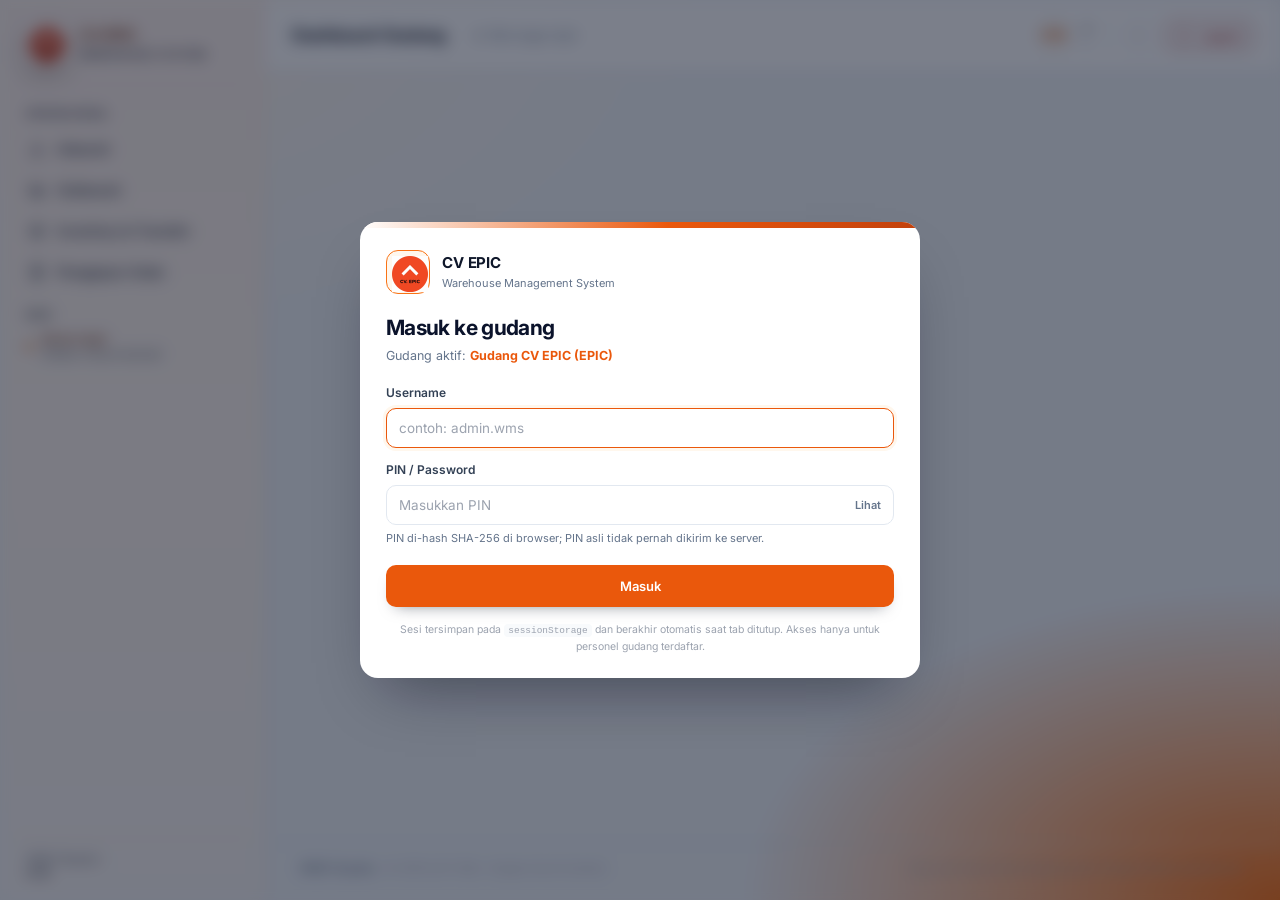
==== cv-epic.html @ 9d518c42 "Tambah Pusat Laporan PDF resmi dengan TTD SPV dan HOD" ====
﻿<!DOCTYPE html>
<html lang="id" data-theme="light">
<head>
  <meta charset="UTF-8">
  <meta name="viewport" content="width=device-width, initial-scale=1">
  <meta name="description" content="WMS Terpadu Gudang CV EPIC â€” Inbound, Outbound, Inventory & Transfer, Stock Opname, Pengajuan Order.">
  <meta name="theme-color" content="#7C2D12">
  <link rel="icon" type="image/png" href="assets/favicon-anemone.png?v=20261125-audit">
  <link rel="apple-touch-icon" href="assets/icon-anemone-192.png?v=20261125-audit">
  <link rel="manifest" href="manifest.json?v=20261125-audit">
  <title>Gudang CV EPIC · WMS Terpadu</title>
  <link rel="preconnect" href="https://fonts.googleapis.com">
  <link rel="preconnect" href="https://fonts.gstatic.com" crossorigin>
  <link href="https://fonts.googleapis.com/css2?family=Inter:wght@400;500;600;700&display=swap" rel="stylesheet">
  <link rel="stylesheet" href="css/base.css?v=20261125-audit">
  <link rel="stylesheet" href="css/theme-epic.css?v=20261125-audit">
  <script src="js/theme.js?v=20261125-audit"></script>
  <link rel="stylesheet" href="css/styles.css?v=20261125-audit">
  <script>
    /* Fallback aman sebelum file PNG logo diunggah. */
    window.wmsLogoSvgFallback = function (img, initials) {
      if (!img || img.getAttribute('data-fallback') === '1') return;
      img.setAttribute('data-fallback', '1');
      img.style.display = 'none';
      var frame = img.parentNode;
      if (!frame || frame.querySelector('.brand-logo-svg')) return;
      var badge = document.createElement('span');
      badge.className = 'brand-logo-svg';
      badge.innerHTML = '<svg viewBox="0 0 48 48" role="img" aria-label="' + initials + '">' +
        '<rect width="48" height="48" rx="12" fill="currentColor"></rect>' +
        '<text x="24" y="30" text-anchor="middle" font-family="Inter, Arial, sans-serif" font-size="14" font-weight="700" fill="#ffffff">' + initials + '</text>' +
        '</svg>';
      frame.appendChild(badge);
    };
  </script>
</head>
<body data-warehouse="EPIC" class="auth-gate">
  <noscript>
    <p style="margin:0;padding:14px;background:#fef3c7;color:#92400e;text-align:center;">
      JavaScript wajib diaktifkan untuk menggunakan WMS Terpadu.
    </p>
  </noscript>

  <div class="app-shell">
    <aside class="sidebar" id="sidebar" aria-label="Navigasi utama">
      <div class="sidebar__brand">
        <span class="brand-logo-frame">
          <img class="brand-logo" src="assets/img/logo-epic.png" alt="Logo CV EPIC" onerror="wmsLogoSvgFallback(this, 'EPIC')">
        </span>
        <span class="brand-text">
          <strong>CV EPIC</strong>
          <small>Warehouse System</small>
        </span>
      </div>

      <nav class="sidebar__nav" aria-label="Modul WMS">
        <span class="sidebar__section">Operasional</span>

        <button type="button" class="nav-item" data-module="inbound">
          <svg class="nav-item__icon" viewBox="0 0 24 24" fill="none" stroke="currentColor" stroke-width="1.8" stroke-linecap="round" stroke-linejoin="round" aria-hidden="true">
            <path d="M12 3v10"/><path d="m8 9 4 4 4-4"/><path d="M4 15v3a2 2 0 0 0 2 2h12a2 2 0 0 0 2-2v-3"/>
          </svg>
          <span class="nav-item__text">Inbound</span>
        </button>

        <button type="button" class="nav-item" data-module="outbound">
          <svg class="nav-item__icon" viewBox="0 0 24 24" fill="none" stroke="currentColor" stroke-width="1.8" stroke-linecap="round" stroke-linejoin="round" aria-hidden="true">
            <path d="M3 7h11v9H3z"/><path d="M14 10h4l3 3v3h-7z"/><circle cx="7" cy="18" r="2"/><circle cx="17" cy="18" r="2"/>
          </svg>
          <span class="nav-item__text">Outbound</span>
        </button>

        <button type="button" class="nav-item" data-module="inventory">
          <svg class="nav-item__icon" viewBox="0 0 24 24" fill="none" stroke="currentColor" stroke-width="1.8" stroke-linecap="round" stroke-linejoin="round" aria-hidden="true">
            <path d="m12 3 9 5-9 5-9-5 9-5Z"/><path d="m3 12 9 5 9-5"/><path d="m3 16 9 5 9-5"/>
          </svg>
          <span class="nav-item__text">Inventory &amp; Transfer</span>
        </button>

        <button type="button" class="nav-item" data-module="procurement">
          <svg class="nav-item__icon" viewBox="0 0 24 24" fill="none" stroke="currentColor" stroke-width="1.8" stroke-linecap="round" stroke-linejoin="round" aria-hidden="true">
            <path d="M14 3H7a2 2 0 0 0-2 2v14a2 2 0 0 0 2 2h10a2 2 0 0 0 2-2V8z"/><path d="M14 3v5h5"/><path d="M9 13h6"/><path d="M9 17h4"/>
          </svg>
          <span class="nav-item__text">Pengajuan Order</span>
        </button>

        <button type="button" class="nav-item" data-module="opname" data-requires-role="SUPERVISOR" hidden>
          <svg class="nav-item__icon" viewBox="0 0 24 24" fill="none" stroke="currentColor" stroke-width="1.8" stroke-linecap="round" stroke-linejoin="round" aria-hidden="true">
            <rect x="5" y="4" width="14" height="17" rx="2"/><path d="M9 4V3h6v1"/><path d="m9 13 2 2 4-4"/>
          </svg>
          <span class="nav-item__text">Stock Opname</span>
        </button>

        <button type="button" class="nav-item" data-module="users" data-tab="users" data-requires-role="SUPERVISOR" hidden>
          <svg class="nav-item__icon" viewBox="0 0 24 24" fill="none" stroke="currentColor" stroke-width="1.8" stroke-linecap="round" stroke-linejoin="round" aria-hidden="true"><circle cx="9" cy="8" r="3"/><path d="M3 20v-1a6 6 0 0 1 12 0v1"/><path d="M16 11a3 3 0 1 0 0-6"/><path d="M18 14a5 5 0 0 1 3 5v1"/></svg>
          <span class="nav-item__text">Manajemen Pengguna</span>
        </button>

        <span class="sidebar__section">Sesi</span>
        <div class="sidebar__footer" style="border-top:0;padding-top:0;">
          <span class="status-dot" aria-hidden="true"></span>
          <span>
            <strong id="sidebar-user-name">Belum login</strong>
            <span id="sidebar-user-role">Silakan masuk kembali</span>
          </span>
        </div>
      </nav>

      <div class="sidebar__footer">
        <span>WMS Terpadu · <strong>v1.0</strong></span>
      </div>
    </aside>

    <button type="button" class="sidebar-overlay" id="sidebar-overlay" aria-label="Tutup menu"></button>

    <div class="app-main">
      <header class="topbar">
        <button type="button" class="icon-btn nav-toggle" id="nav-toggle" aria-label="Buka menu navigasi" aria-controls="sidebar">
          <svg viewBox="0 0 24 24" fill="none" stroke="currentColor" stroke-width="2" stroke-linecap="round" aria-hidden="true">
            <path d="M4 7h16M4 12h16M4 17h16"/>
          </svg>
        </button>

        <div class="topbar__context">
          <h1 class="topbar__title" id="page-title">Dashboard Gudang</h1>
        </div>

        <div class="topbar__meta">
          <span class="api-status" id="api-status" data-api-status="idle" title="Status koneksi API">
            <span class="api-status__dot" aria-hidden="true"></span>
            <span class="api-status__label">Menunggu login</span>
          </span>
        </div>

        <div class="user-chip">
          <span class="avatar" id="user-initials" aria-hidden="true">WM</span>
          <span class="user-chip__text">
            <span class="user-chip__name" id="user-name">â€”</span>
            <span class="user-chip__role" id="user-role">â€”</span>
          </span>
        </div>

        <div class="topbar__actions">
          <a class="btn btn--ghost btn--sm" href="dashboard-so.html" data-requires-role="SUPERVISOR" hidden>Monitoring SO</a>
          <a class="btn btn--ghost btn--sm" href="dashboard-hr.html?from=EPIC" data-hr-nav hidden>Monitoring HR</a>
          <button type="button" class="btn btn--ghost btn--sm" data-theme-toggle aria-label="Ganti tema">☾</button>
          <button type="button" class="btn btn--ghost btn--sm" data-laporan href="laporan.html?from=EPIC" data-requires-role="SUPERVISOR" hidden>Pusat Laporan</button>
          <button type="button" class="btn btn--ghost btn--sm" id="switch-warehouse" hidden>
            <svg viewBox="0 0 24 24" fill="none" stroke="currentColor" stroke-width="2" stroke-linecap="round" stroke-linejoin="round" aria-hidden="true">
              <path d="M4 8h13l-3-3"/><path d="M20 16H7l3 3"/>
            </svg>
            Pindah Gudang
          </button>
          <button type="button" class="btn btn--danger-ghost btn--sm" id="logout-btn">
            <svg viewBox="0 0 24 24" fill="none" stroke="currentColor" stroke-width="2" stroke-linecap="round" stroke-linejoin="round" aria-hidden="true">
              <path d="M10 4H6a2 2 0 0 0-2 2v12a2 2 0 0 0 2 2h4"/><path d="M15 8l4 4-4 4"/><path d="M9 12h10"/>
            </svg>
            Logout
          </button>
        </div>
      </header>

      <main class="content" id="module-root">
        <section class="module" data-module-panel="inbound" hidden></section>
        <section class="module" data-module-panel="outbound" hidden>
          <template data-outbound-header-actions>
            <button type="button" class="btn btn--secondary btn--sm" data-action="lead-time">Atur Lead Time Outlet</button>
          </template>
        </section>
        <section class="module" data-module-panel="inventory" hidden></section>
        <section class="module" data-module-panel="procurement" hidden></section>
        <section class="module" data-module-panel="opname" hidden></section>
        <section class="module" data-module-panel="users" data-tab-panel="users" hidden></section>
      </main>

      <footer class="app-footer">
        <span><strong>WMS Terpadu</strong> · CV EPIC &amp; PT GEA · Single-Core Frontend</span>
        <span>Data stok bersumber langsung dari Google Sheets operasional.</span>
      </footer>
    </div>
  </div>

  <div id="modal-root"></div>
  <div class="toast-root" id="toast-root" aria-live="polite" aria-atomic="false"></div>

  <div class="modal-backdrop" id="login-backdrop" aria-hidden="true">
    <div class="modal login-modal" role="dialog" aria-modal="true" aria-labelledby="login-title">
      <div class="login-modal__accent" aria-hidden="true"></div>
      <div class="modal__body">
        <div class="login-brand">
          <span class="brand-logo-frame">
            <img class="brand-logo" src="assets/img/logo-epic.png" alt="Logo CV EPIC" onerror="wmsLogoSvgFallback(this, 'EPIC')">
          </span>
          <div class="login-brand__meta">
            <strong>CV EPIC</strong>
            <span>Warehouse Management System</span>
          </div>
        </div>

        <h2 class="login-heading" id="login-title">Masuk ke gudang</h2>
        <p class="login-sub">Gudang aktif: <strong>Gudang CV EPIC (EPIC)</strong></p>

        <form id="login-form" novalidate>
          <div class="field">
            <label for="login-username">Username</label>
            <input class="input" id="login-username" name="username" type="text" placeholder="contoh: admin.wms" autocomplete="username" autocapitalize="none" spellcheck="false" required>
          </div>

          <div class="field">
            <label for="login-pin">PIN / Password</label>
            <div class="input-affix">
              <input class="input" id="login-pin" name="pin" type="password" placeholder="Masukkan PIN" autocomplete="current-password" maxlength="64" required>
              <button type="button" class="input-affix__button" id="toggle-pin" aria-label="Tampilkan PIN">Lihat</button>
            </div>
            <p class="field-hint">PIN di-hash SHA-256 di browser; PIN asli tidak pernah dikirim ke server.</p>
          </div>

          <div class="form-alert" id="login-error" hidden role="alert"></div>

          <button class="btn btn--primary btn--block" id="login-submit" type="submit">Masuk</button>
        </form>

        <p class="login-foot">
          Sesi tersimpan pada <code>sessionStorage</code> dan berakhir otomatis saat tab ditutup.
          Akses hanya untuk personel gudang terdaftar.
        </p>
      </div>
    </div>
  </div>

  <script src="js/config.js?v=20261125-audit"></script>
  <script src="js/api.js?v=20261125-audit"></script>
  <script src="js/auth.js?v=20261125-audit"></script>
  <script src="js/file-handler.js?v=20261125-audit"></script>
  <script src="js/core-router.js?v=20261125-audit"></script>
  <script src="js/mod-inbound.js?v=20261125-audit"></script>
  <script src="js/mod-outbound.js?v=20261125-audit"></script>
  <script src="js/mod-inventory.js?v=20261125-audit"></script>
  <script src="js/mod-procurement.js?v=20261125-audit"></script>
  <script src="js/mod-opname.js?v=20261125-audit"></script>
  <script src="js/mod-users.js?v=20261125-audit"></script>
</body>
</html>
---- css/base.css ----
/* ==========================================================================
   base.css — WMS Terpadu CV EPIC & PT GEA
   Layout: fixed left sidebar + sticky top header
   Tema warna di-override oleh theme-epic.css / theme-gea.css
   ========================================================================== */

:root {
  /* Token wajib (di-override per entitas) */
  --primary-color: #1e3a8a;
  --primary-hover: #1d4ed8;
  --primary-light: #eff6ff;
  --badge-accent: #dbeafe;

  /* Netral & semantik - di-override oleh --theme-* dari styles.css */
  --bg: var(--theme-bg);
  --surface: var(--theme-card);
  --surface-muted: var(--theme-surface-muted, #f8fafc);
  --border: var(--theme-border);
  --border-strong: var(--theme-border-strong, #cbd5e1);
  --text: var(--theme-text);
  --text-soft: var(--theme-text-soft);
  --text-muted: var(--theme-text-muted);
  --text-faint: var(--theme-text-faint, #9ca3af);
  --success: var(--success-color, #15803d);
  --success-bg: var(--success-bg, #dcfce7);
  --success-border: var(--success-border, #bbf7d0);
  --warning: var(--warning-color, #b45309);
  --warning-bg: var(--warning-bg, #fef3c7);
  --warning-border: var(--warning-border, #fde68a);
  --danger: var(--danger-color, #b91c1c);
  --danger-bg: var(--danger-bg, #fee2e2);
  --danger-border: var(--danger-border, #fecaca);
  --info: var(--info-color, #1d4ed8);
  --info-bg: var(--info-bg, #dbeafe);

  /* Ukuran & bayangan */
  --sidebar-width: 264px;
  --header-height: 72px;
  --radius-sm: 8px;
  --radius-md: 10px;
  --radius-lg: 14px;
  --radius-xl: 18px;
  --shadow-xs: 0 1px 2px rgba(15, 23, 42, 0.05);
  --shadow-sm: 0 4px 14px -8px rgba(15, 23, 42, 0.16);
  --shadow-md: 0 18px 40px -28px rgba(15, 23, 42, 0.4);
  --shadow-lg: 0 30px 60px -24px rgba(2, 6, 23, 0.45);
  --ring: 0 0 0 3px var(--primary-light);
  --font-sans: "Inter", "Segoe UI", system-ui, -apple-system, "Helvetica Neue", Arial, sans-serif;
  --font-mono: "JetBrains Mono", "Cascadia Code", Consolas, "Courier New", monospace;
}

*,
*::before,
*::after {
  box-sizing: border-box;
}

html {
  -webkit-text-size-adjust: 100%;
  scroll-behavior: smooth;
}

body {
  margin: 0;
  min-height: 100vh;
  font-family: var(--font-sans);
  font-size: 15px;
  line-height: 1.5;
  color: var(--text);
  background: var(--bg);
  -webkit-font-smoothing: antialiased;
}

body.modal-open {
  overflow: hidden;
}

h1, h2, h3, h4, h5, p {
  margin: 0;
}

a {
  color: var(--primary-color);
  text-decoration: none;
}

a:hover {
  text-decoration: underline;
}

button,
input,
select,
textarea {
  font: inherit;
  color: inherit;
}

button {
  cursor: pointer;
}

img {
  max-width: 100%;
  display: block;
}

code {
  font-family: var(--font-mono);
  font-size: 0.9em;
}

svg {
  display: block;
}

[hidden] {
  display: none !important;
}

:focus-visible {
  outline: 2px solid var(--primary-color);
  outline-offset: 2px;
}

::selection {
  background: var(--badge-accent);
  color: var(--primary-color);
}

/* Utilities ---------------------------------------------------------------- */

.sr-only {
  position: absolute;
  width: 1px;
  height: 1px;
  padding: 0;
  margin: -1px;
  overflow: hidden;
  clip: rect(0, 0, 0, 0);
  white-space: nowrap;
  border: 0;
}

.muted {
  color: var(--text-muted);
}

.strong {
  font-weight: 600;
  color: var(--text);
}

.nowrap {
  white-space: nowrap;
}

.link {
  color: var(--primary-color);
  font-size: 12.5px;
  font-weight: 600;
  text-decoration: none;
  white-space: nowrap;
}

.link:hover {
  text-decoration: underline;
}

.eyebrow {
  margin: 0 0 6px;
  font-size: 10.5px;
  font-weight: 700;
  letter-spacing: 0.14em;
  text-transform: uppercase;
  color: var(--primary-color);
}

.cell-stack {
  display: flex;
  flex-direction: column;
  gap: 2px;
  min-width: 0;
}

.cell-stack .muted {
  font-size: 11.5px;
}

/* ==========================================================================
   Shell: sidebar + header
   ========================================================================== */

.app-shell {
  min-height: 100vh;
}

.sidebar {
  position: fixed;
  inset: 0 auto 0 0;
  z-index: 50;
  width: var(--sidebar-width);
  display: flex;
  flex-direction: column;
  padding: 20px 16px 16px;
  color: var(--theme-sidebar-text);
  background-color: var(--theme-sidebar);
  background-image: radial-gradient(120% 55% at 0% 0%, rgba(255, 255, 255, 0.1), transparent 60%);
  border-right: 1px solid rgba(255, 255, 255, 0.06);
}

.sidebar__brand {
  display: flex;
  align-items: center;
  gap: 12px;
  padding: 2px 8px 18px;
  border-bottom: 1px solid rgba(255, 255, 255, 0.1);
}

.brand-logo-frame {
  flex: none;
  width: 44px;
  height: 44px;
  display: grid;
  place-items: center;
  padding: 5px;
  border-radius: 12px;
  background: rgba(255, 255, 255, 0.96);
  box-shadow: 0 8px 18px rgba(0, 0, 0, 0.22);
}

.brand-logo {
  max-height: 36px;
  max-width: 36px;
  width: auto;
  object-fit: contain;
}

.brand-logo-svg {
  display: inline-flex;
  color: var(--primary-color);
}

.brand-logo-svg svg {
  width: 34px;
  height: 34px;
}

.brand-text {
  min-width: 0;
}

.brand-text strong {
  display: block;
  font-size: 14.5px;
  font-weight: 700;
  letter-spacing: -0.01em;
  color: #ffffff;
  line-height: 1.25;
}

.brand-text small {
  display: block;
  margin-top: 3px;
  font-size: 10px;
  font-weight: 600;
  letter-spacing: 0.1em;
  text-transform: uppercase;
  color: rgba(226, 232, 240, 0.55);
}

.sidebar__warehouse {
  margin: 18px 4px 10px;
  padding: 13px 14px;
  border-radius: 13px;
  background: rgba(255, 255, 255, 0.06);
  border: 1px solid rgba(255, 255, 255, 0.09);
}

.sidebar__warehouse-label {
  display: block;
  font-size: 9.5px;
  font-weight: 700;
  letter-spacing: 0.14em;
  text-transform: uppercase;
  color: rgba(226, 232, 240, 0.48);
}

.sidebar__warehouse strong {
  display: block;
  margin-top: 4px;
  font-size: 13.5px;
  color: #ffffff;
  letter-spacing: -0.01em;
}

.sidebar__warehouse-code {
  display: inline-flex;
  margin-top: 7px;
  padding: 2px 8px;
  border-radius: 6px;
  font-family: var(--font-mono);
  font-size: 10.5px;
  font-weight: 700;
  letter-spacing: 0.08em;
  color: var(--theme-sidebar);
  background: var(--theme-sidebar-text);
}

.sidebar__nav {
  flex: 1;
  display: flex;
  flex-direction: column;
  gap: 3px;
  margin-top: 8px;
  overflow-y: auto;
  padding-bottom: 10px;
}

.sidebar__section {
  margin: 14px 10px 6px;
  font-size: 9.5px;
  font-weight: 700;
  letter-spacing: 0.16em;
  text-transform: uppercase;
  color: rgba(226, 232, 240, 0.38);
}

.nav-item {
  position: relative;
  display: flex;
  align-items: center;
  gap: 11px;
  width: 100%;
  padding: 10px 12px;
  border: 0;
  border-radius: 10px;
  background: transparent;
  color: rgba(226, 232, 240, 0.76);
  font-size: 13.5px;
  font-weight: 500;
  text-align: left;
  transition: background 0.18s ease, color 0.18s ease;
}

.nav-item:hover {
  background: rgba(255, 255, 255, 0.07);
  color: #ffffff;
}

.nav-item.is-active {
  background: rgba(255, 255, 255, 0.13);
  color: #ffffff;
  box-shadow: inset 0 0 0 1px rgba(255, 255, 255, 0.07);
}

.nav-item.is-active::before {
  content: "";
  position: absolute;
  left: -8px;
  top: 8px;
  bottom: 8px;
  width: 3px;
  border-radius: 0 3px 3px 0;
  background: var(--badge-accent);
}

.nav-item__icon {
  flex: none;
  width: 18px;
  height: 18px;
  opacity: 0.9;
}

.nav-item__text {
  flex: 1;
  min-width: 0;
  line-height: 1.25;
}

.nav-item__text small {
  display: block;
  margin-top: 2px;
  font-size: 10.5px;
  font-weight: 400;
  color: rgba(226, 232, 240, 0.45);
}

.nav-item.is-active .nav-item__text small {
  color: rgba(226, 232, 240, 0.62);
}

.sidebar__footer {
  display: flex;
  align-items: center;
  gap: 9px;
  padding: 13px 10px 2px;
  border-top: 1px solid rgba(255, 255, 255, 0.1);
  font-size: 11px;
  line-height: 1.35;
  color: rgba(226, 232, 240, 0.5);
}

.sidebar__footer .status-dot {
  flex: none;
  width: 7px;
  height: 7px;
  border-radius: 50%;
  background: var(--badge-accent);
  box-shadow: 0 0 0 3px rgba(255, 255, 255, 0.08);
}

.sidebar__footer strong {
  display: block;
  color: rgba(255, 255, 255, 0.82);
  font-size: 11.5px;
  font-weight: 600;
}

.sidebar-overlay {
  display: none;
  position: fixed;
  inset: 0;
  z-index: 45;
  border: 0;
  background: rgba(15, 23, 42, 0.55);
  backdrop-filter: blur(2px);
}

.app-main {
  min-height: 100vh;
  margin-left: var(--sidebar-width);
  display: flex;
  flex-direction: column;
}

/* Sticky top header -------------------------------------------------------- */

.topbar {
  position: sticky;
  top: 0;
  z-index: 40;
  display: flex;
  align-items: center;
  gap: 14px;
  min-height: var(--header-height);
  padding: 12px 28px;
  background: rgba(255, 255, 255, 0.93);
  backdrop-filter: blur(14px);
  border-bottom: 1px solid var(--border);
}

.topbar__context {
  min-width: 0;
}

.topbar__eyebrow {
  display: block;
  font-size: 9.5px;
  font-weight: 700;
  letter-spacing: 0.14em;
  text-transform: uppercase;
  color: var(--text-faint);
}

.topbar__title {
  margin: 1px 0 0;
  font-size: 17px;
  font-weight: 700;
  letter-spacing: -0.02em;
  color: #0b132b;
  white-space: nowrap;
  overflow: hidden;
  text-overflow: ellipsis;
}

.topbar__meta {
  display: flex;
  align-items: center;
  gap: 8px;
  margin-left: 6px;
}

.warehouse-badge {
  display: inline-flex;
  align-items: center;
  gap: 7px;
  padding: 5px 10px;
  border-radius: 999px;
  border: 1px solid var(--badge-accent);
  background: var(--primary-light);
  color: var(--primary-color);
  font-size: 11.5px;
  font-weight: 600;
  white-space: nowrap;
}

.warehouse-badge .dot {
  width: 6px;
  height: 6px;
  border-radius: 50%;
  background: var(--primary-color);
}

.warehouse-badge code {
  padding: 1px 5px;
  border-radius: 4px;
  background: rgba(255, 255, 255, 0.75);
  font-size: 9.5px;
  font-weight: 700;
  letter-spacing: 0.06em;
}

.api-status {
  display: inline-flex;
  align-items: center;
  gap: 7px;
  padding: 5px 9px;
  border-radius: 999px;
  font-size: 11.5px;
  color: var(--text-muted);
  white-space: nowrap;
}

.api-status__dot {
  width: 7px;
  height: 7px;
  border-radius: 50%;
  background: var(--text-faint);
  transition: background 0.2s ease, box-shadow 0.2s ease;
}

.api-status[data-api-status="online"] {
  color: var(--success);
}

.api-status[data-api-status="online"] .api-status__dot {
  background: #22c55e;
  box-shadow: 0 0 0 3px rgba(34, 197, 94, 0.16);
}

.api-status[data-api-status="offline"] {
  color: var(--danger);
}

.api-status[data-api-status="offline"] .api-status__dot {
  background: #ef4444;
  box-shadow: 0 0 0 3px rgba(239, 68, 68, 0.14);
}

.api-status[data-api-status="checking"] {
  color: var(--warning);
}

.api-status[data-api-status="checking"] .api-status__dot {
  background: #f59e0b;
  animation: pulse-dot 1.1s ease-in-out infinite;
}

.user-chip {
  display: flex;
  align-items: center;
  gap: 10px;
  margin-left: auto;
  min-width: 0;
}

.avatar {
  flex: none;
  width: 34px;
  height: 34px;
  display: grid;
  place-items: center;
  border-radius: 50%;
  border: 1px solid var(--badge-accent);
  background: var(--primary-light);
  color: var(--primary-color);
  font-size: 11.5px;
  font-weight: 700;
  letter-spacing: 0.03em;
}

.user-chip__text {
  min-width: 0;
}

.user-chip__name {
  display: block;
  font-size: 12.5px;
  font-weight: 600;
  line-height: 1.25;
  white-space: nowrap;
  overflow: hidden;
  text-overflow: ellipsis;
  max-width: 180px;
}

.user-chip__role {
  display: block;
  font-size: 10.5px;
  color: var(--text-muted);
  white-space: nowrap;
}

.topbar__actions {
  display: flex;
  align-items: center;
  gap: 8px;
  padding-left: 14px;
  border-left: 1px solid var(--border);
}

.icon-btn {
  display: inline-flex;
  align-items: center;
  justify-content: center;
  width: 34px;
  height: 34px;
  padding: 0;
  border: 1px solid var(--border);
  border-radius: 9px;
  background: var(--surface);
  color: var(--text-muted);
  transition: background 0.15s ease, color 0.15s ease, border-color 0.15s ease;
}

.icon-btn:hover {
  color: var(--text);
  background: var(--surface-muted);
  border-color: var(--border-strong);
}

.icon-btn svg {
  width: 17px;
  height: 17px;
}

.nav-toggle {
  display: none;
}

/* Content ------------------------------------------------------------------ */

.content {
  flex: 1;
  width: 100%;
  max-width: 1560px;
  margin: 0 auto;
  padding: 26px clamp(18px, 3vw, 36px) 44px;
}

.app-footer {
  display: flex;
  flex-wrap: wrap;
  justify-content: space-between;
  gap: 8px;
  padding: 16px clamp(18px, 3vw, 36px) 24px;
  border-top: 1px solid var(--border);
  color: var(--text-faint);
  font-size: 11px;
}

.app-footer strong {
  color: var(--text-muted);
  font-weight: 600;
}

/* Auth gate ---------------------------------------------------------------- */

body.auth-gate .app-shell {
  filter: blur(7px) saturate(0.85);
  pointer-events: none;
  user-select: none;
}

body.auth-gate {
  background-color: var(--bg);
  background-image:
    radial-gradient(70% 60% at 10% 0%, var(--primary-light), transparent 65%),
    radial-gradient(60% 50% at 100% 100%, var(--badge-accent), transparent 70%);
}

/* ==========================================================================
   Tombol, badge, pill, form
   ========================================================================== */

.btn {
  display: inline-flex;
  align-items: center;
  justify-content: center;
  gap: 7px;
  padding: 9px 15px;
  border: 1px solid transparent;
  border-radius: var(--radius-md);
  background: transparent;
  color: var(--text);
  font-size: 13px;
  font-weight: 600;
  line-height: 1.3;
  white-space: nowrap;
  transition: background 0.16s ease, border-color 0.16s ease, color 0.16s ease, box-shadow 0.16s ease, transform 0.06s ease;
}

.btn:active {
  transform: translateY(1px);
}

.btn svg {
  width: 15px;
  height: 15px;
}

.btn--primary {
  background: var(--primary-color);
  color: #ffffff;
  box-shadow: 0 8px 16px -10px rgba(15, 23, 42, 0.55);
}

.btn--primary:hover {
  background: var(--primary-hover);
}

.btn--secondary {
  background: var(--primary-light);
  border-color: var(--badge-accent);
  color: var(--primary-color);
}

.btn--secondary:hover {
  border-color: var(--primary-color);
}

.btn--ghost {
  background: var(--surface);
  border-color: var(--border);
  color: var(--text-soft);
}

.btn--ghost:hover {
  background: var(--surface-muted);
  border-color: var(--border-strong);
}

.btn--danger {
  background: var(--danger);
  color: #ffffff;
}

.btn--danger:hover {
  background: #991b1b;
}

.btn--danger-ghost {
  background: #fff;
  border-color: var(--danger-border);
  color: var(--danger);
}

.btn--danger-ghost:hover {
  background: #fef2f2;
}

.btn--sm {
  padding: 6px 11px;
  border-radius: var(--radius-sm);
  font-size: 12px;
}

.btn--block {
  width: 100%;
}

.btn[disabled] {
  opacity: 0.55;
  cursor: not-allowed;
  box-shadow: none;
  transform: none;
}

.btn-row {
  display: flex;
  align-items: center;
  gap: 6px;
  flex-wrap: wrap;
}

.badge {
  display: inline-flex;
  align-items: center;
  gap: 5px;
  padding: 3px 8px;
  border: 1px solid transparent;
  border-radius: 999px;
  font-size: 9.5px;
  font-weight: 700;
  letter-spacing: 0.03em;
  text-transform: uppercase;
  white-space: nowrap;
  line-height: 1.6;
}

.badge__dot {
  width: 5px;
  height: 5px;
  border-radius: 50%;
  background: currentColor;
}

.badge--warning {
  color: #92400e;
  background: var(--warning-bg);
  border-color: var(--warning-border);
}

.badge--success {
  color: #166534;
  background: var(--success-bg);
  border-color: var(--success-border);
}

.badge--danger {
  color: #991b1b;
  background: var(--danger-bg);
  border-color: var(--danger-border);
}

.badge--info {
  color: #1e40af;
  background: #dbeafe;
  border-color: #bfdbfe;
}

.badge--accent {
  color: var(--primary-color);
  background: var(--badge-accent);
  border-color: var(--badge-accent);
}

.badge--neutral {
  color: #475569;
  background: #f1f5f9;
  border-color: #e2e8f0;
}

/* --- Pills --- */
.pill {
  display: inline-flex;
  align-items: center;
  gap: 6px;
  padding: 4px 10px;
  border: 1px solid transparent;
  border-radius: 999px;
  font-size: 11px;
  font-weight: 700;
  letter-spacing: 0.03em;
  white-space: nowrap;
  background-image: none !important;
}

/* --- Status pills — Light mode --- */
.pill--outbound { border-color: #fdba74; color: #c2410c; background: #fff7ed; }
.pill--inbound { border-color: #93c5fd; color: #1d4ed8; background: #eff6ff; }
.pill--delivered { border-color: #6ee7b7; color: #047857; background: #ecfdf5; }
.pill--pending { border-color: #fde047; color: #a16207; background: #fefce8; }
.pill--rejected { border-color: #fca5a5; color: #b91c1c; background: #fef2f2; }
.pill--neutral { border-color: #cbd5e1; color: #334155; background: #f8fafc; }

/* --- Status pills — Dark mode */
[data-theme="dark"] .pill--outbound {
  border-color: rgba(249, 115, 22, 0.38); color: #fdba74; background: rgba(249, 115, 22, 0.16);
}
[data-theme="dark"] .pill--inbound {
  border-color: rgba(59, 130, 246, 0.38); color: #93c5fd; background: rgba(59, 130, 246, 0.16);
}
[data-theme="dark"] .pill--delivered {
  border-color: rgba(16, 185, 129, 0.38); color: #6ee7b7; background: rgba(16, 185, 129, 0.16);
}
[data-theme="dark"] .pill--pending {
  border-color: rgba(234, 179, 8, 0.38); color: #fde047; background: rgba(234, 179, 8, 0.16);
}
[data-theme="dark"] .pill--rejected {
  border-color: rgba(239, 68, 68, 0.35); color: #fca5a5; background: rgba(239, 68, 68, 0.16);
}
[data-theme="dark"] .pill--neutral {
  border-color: rgba(148, 163, 184, 0.35); color: #cbd5e1; background: rgba(148, 163, 184, 0.16);
}

/* --- Pill — Muted */
.pill--muted {
  background: var(--surface-muted);
  border-color: var(--border);
  color: var(--text-muted);
}

.field {
  display: flex;
  flex-direction: column;
  gap: 6px;
  min-width: 0;
}

.field > label,
.field__label {
  font-size: 12px;
  font-weight: 600;
  color: var(--text-soft);
}

.field > label .req {
  color: var(--danger);
  margin-left: 2px;
}

.input,
.select,
.textarea {
  width: 100%;
  min-height: 40px;
  padding: 9px 12px;
  border: 1px solid var(--border);
  border-radius: var(--radius-md);
  background: var(--surface);
  color: var(--text);
  font-size: 13.5px;
  transition: border-color 0.15s ease, box-shadow 0.15s ease;
}

.textarea {
  min-height: 84px;
  resize: vertical;
}

.input::placeholder,
.textarea::placeholder {
  color: var(--text-faint);
}

.input:focus,
.select:focus,
.textarea:focus {
  outline: none;
  border-color: var(--primary-color);
  box-shadow: var(--ring);
}

.input[readonly],
.input:disabled,
.select:disabled {
  background: var(--surface-muted);
  color: var(--text-muted);
}

.select {
  appearance: none;
  -webkit-appearance: none;
  padding-right: 34px;
  background-image: url("data:image/svg+xml;charset=UTF-8,%3Csvg xmlns='http://www.w3.org/2000/svg' width='14' height='14' viewBox='0 0 24 24' fill='none' stroke='%236B7280' stroke-width='2.4' stroke-linecap='round' stroke-linejoin='round'%3E%3Cpath d='m6 9 6 6 6-6'/%3E%3C/svg%3E");
  background-repeat: no-repeat;
  background-position: right 12px center;
  background-size: 14px;
}

.select--sm {
  width: auto;
  min-height: 34px;
  padding: 6px 30px 6px 10px;
  border-radius: var(--radius-sm);
  font-size: 12px;
  background-position: right 9px center;
}

.field-hint {
  font-size: 11px;
  line-height: 1.45;
  color: var(--text-muted);
}

.field-error {
  font-size: 11.5px;
  color: var(--danger);
}

.input-affix {
  position: relative;
  display: flex;
  align-items: center;
}

.input-affix .input {
  padding-right: 74px;
}

.input-affix__button {
  position: absolute;
  right: 5px;
  top: 50%;
  transform: translateY(-50%);
  padding: 5px 8px;
  border: 0;
  border-radius: 6px;
  background: transparent;
  color: var(--text-muted);
  font-size: 11px;
  font-weight: 600;
}

.input-affix__button:hover {
  background: var(--surface-muted);
  color: var(--text);
}

.form-grid {
  display: grid;
  grid-template-columns: repeat(2, minmax(0, 1fr));
  gap: 14px 16px;
}

.form-grid .field--full {
  grid-column: 1 / -1;
}

.form-actions {
  display: flex;
  justify-content: flex-end;
  gap: 9px;
  margin-top: 16px;
  flex-wrap: wrap;
}

.form-alert {
  margin-top: 12px;
  padding: 9px 12px;
  border: 1px solid var(--danger-border);
  border-radius: var(--radius-sm);
  background: #fef2f2;
  color: var(--danger);
  font-size: 12px;
  line-height: 1.45;
}

.form-note {
  padding: 10px 12px;
  border: 1px solid var(--border);
  border-radius: var(--radius-sm);
  background: var(--surface-muted);
  color: var(--text-muted);
  font-size: 11.5px;
  line-height: 1.5;
}

.search-field {
  position: relative;
  flex: 1 1 240px;
  max-width: 340px;
  min-width: 180px;
  display: block;
}

.search-field .search-field__icon {
  position: absolute;
  left: 11px;
  top: 50%;
  width: 15px;
  height: 15px;
  transform: translateY(-50%);
  color: var(--text-faint);
  pointer-events: none;
}

.search-field .input {
  min-height: 36px;
  padding: 7px 12px 7px 34px;
  font-size: 12.5px;
  border-radius: var(--radius-sm);
}

.spinner {
  width: 14px;
  height: 14px;
  border: 2px solid rgba(255, 255, 255, 0.4);
  border-top-color: #ffffff;
  border-radius: 50%;
  animation: spin 0.7s linear infinite;
}

.btn--ghost .spinner,
.btn--danger-ghost .spinner {
  border-color: rgba(15, 23, 42, 0.2);
  border-top-color: var(--primary-color);
}

/* ==========================================================================
   Kartu, statistik, tabel
   ========================================================================== */

.card {
  background: var(--surface);
  border: 1px solid var(--border);
  border-radius: var(--radius-xl);
  box-shadow: var(--shadow-sm);
  overflow: hidden;
}

.card + .card {
  margin-top: 18px;
}

.card__head {
  display: flex;
  align-items: center;
  justify-content: space-between;
  gap: 14px;
  flex-wrap: wrap;
  padding: 15px 18px;
  border-bottom: 1px solid var(--border);
}

.card__head h3 {
  font-size: 14.5px;
  font-weight: 700;
  letter-spacing: -0.01em;
}

.card__head p {
  margin-top: 2px;
  font-size: 11.5px;
  color: var(--text-muted);
}

.card__body {
  padding: 18px;
}

.module-head {
  display: flex;
  align-items: flex-start;
  justify-content: space-between;
  gap: 18px;
  flex-wrap: wrap;
}

.module-head h2 {
  margin: 0 0 5px;
  font-size: clamp(22px, 2.3vw, 28px);
  font-weight: 700;
  letter-spacing: -0.03em;
  color: #0b132b;
}

.module-head__desc {
  max-width: 780px;
  font-size: 13px;
  color: var(--text-muted);
}

.module-head__actions {
  display: flex;
  align-items: center;
  gap: 8px;
  flex-wrap: wrap;
}

.stat-grid {
  display: grid;
  grid-template-columns: repeat(auto-fit, minmax(178px, 1fr));
  gap: 13px;
  margin: 18px 0;
}

.stat-card {
  position: relative;
  padding: 15px 16px;
  border: 1px solid var(--border);
  border-radius: var(--radius-lg);
  background: var(--surface);
  box-shadow: var(--shadow-xs);
  overflow: hidden;
}

.stat-card--accent {
  background: linear-gradient(135deg, var(--primary-light), #ffffff 72%);
  border-color: var(--badge-accent);
}

.stat-card__label {
  display: block;
  font-size: 10px;
  font-weight: 700;
  letter-spacing: 0.09em;
  text-transform: uppercase;
  color: var(--text-muted);
}

.stat-card__value {
  display: block;
  margin-top: 5px;
  font-size: 25px;
  font-weight: 700;
  letter-spacing: -0.03em;
  line-height: 1.1;
  color: #0f172a;
  font-variant-numeric: tabular-nums;
}

.stat-card__meta {
  display: block;
  margin-top: 4px;
  font-size: 10.5px;
  color: var(--text-muted);
}

.stat-card__meta .up {
  color: var(--danger);
  font-weight: 600;
}

.stat-card__meta .down {
  color: var(--success);
  font-weight: 600;
}


.status-tabs {
  display: flex;
  align-items: center;
  gap: 6px;
  padding: 12px 16px 0;
  overflow-x: auto;
  scrollbar-width: thin;
  background: var(--surface);
}

.status-tabs__tab {
  display: inline-flex;
  align-items: center;
  justify-content: center;
  gap: 8px;
  flex: 0 0 auto;
  min-height: 36px;
  padding: 7px 12px;
  border: 1px solid var(--border);
  border-radius: 8px 8px 0 0;
  background: var(--surface-muted);
  color: var(--text-muted);
  font: inherit;
  font-size: 12px;
  font-weight: 600;
  cursor: pointer;
  transition: color .15s ease, background .15s ease, border-color .15s ease;
}

.status-tabs__tab:hover { color: var(--text); }
.status-tabs__tab.is-active {
  border-color: var(--primary-color) var(--primary-color) var(--surface);
  background: var(--surface);
  color: var(--primary-color);
  box-shadow: inset 0 2px 0 var(--primary-color);
}

.tab-badge {
  display: inline-flex;
  align-items: center;
  justify-content: center;
  min-width: 20px;
  height: 20px;
  padding: 0 6px;
  border-radius: 999px;
  background: var(--primary-color);
  color: #fff;
  font-size: 10px;
  line-height: 1;
  font-weight: 700;
  font-variant-numeric: tabular-nums;
}

.tab-badge--task { background: #dc2626; color: #fff; }
.status-tabs__tab[data-status-tab="DISPATCHED"] .tab-badge--task { background: #d97706; }
.tab-badge--zero { background: #e5e7eb !important; color: #6b7280 !important; }

@media (max-width: 640px) {
  .status-tabs { padding: 10px 12px 0; gap: 5px; }
  .status-tabs__tab { min-height: 34px; padding: 6px 9px; font-size: 11px; }
}

.toolbar {
  display: flex;
  align-items: center;
  gap: 9px;
  flex-wrap: wrap;
  padding: 12px 16px;
  border-bottom: 1px solid var(--border);
  background: var(--surface);
}

.toolbar__spacer {
  flex: 1 1 auto;
}

.toolbar__note {
  font-size: 11px;
  color: var(--text-faint);
}

.toolbar__note code {
  padding: 2px 5px;
  border-radius: 4px;
  background: var(--surface-muted);
  color: var(--text-muted);
  font-size: 10px;
}

.table-wrap {
  width: 100%;
  overflow-x: auto;
}

.data-table {
  width: 100%;
  min-width: 880px;
  border-collapse: separate;
  border-spacing: 0;
  font-size: 12.5px;
}

.data-table thead th {
  position: sticky;
  top: 0;
  z-index: 1;
  padding: 10px 14px;
  background: var(--surface-muted);
  border-bottom: 1px solid var(--border);
  color: #475569;
  font-size: 9.5px;
  font-weight: 700;
  letter-spacing: 0.08em;
  text-transform: uppercase;
  text-align: left;
  white-space: nowrap;
}

.data-table tbody td {
  padding: 11px 14px;
  border-bottom: 1px solid #f1f5f9;
  vertical-align: middle;
}

.data-table tbody tr:last-child td {
  border-bottom: 0;
}

.data-table tbody tr[data-row]:hover {
  background: #f8fafc;
}

.data-table tbody tr[data-row][data-kartu-sku] {
  cursor: pointer;
}

.table-link {
  padding: 0;
  border: 0;
  background: transparent;
  color: var(--primary-color);
  font: inherit;
  font-weight: 600;
  text-align: left;
  cursor: pointer;
}

.table-link:hover {
  text-decoration: underline;
}

.table-link:focus-visible {
  outline: 2px solid var(--primary-color);
  outline-offset: 2px;
  border-radius: 3px;
}

.data-table tbody tr[data-row] td:first-child {
  font-weight: 600;
  color: #0f172a;
  white-space: nowrap;
}

.data-table .num {
  text-align: right;
  font-variant-numeric: tabular-nums;
  white-space: nowrap;
}

.data-table .num--pos {
  color: var(--success);
  font-weight: 600;
}

.data-table .num--neg {
  color: var(--danger);
  font-weight: 600;
}

.data-table .actions-cell {
  white-space: nowrap;
  text-align: right;
}

.table-actions {
  display: flex;
  align-items: center;
  justify-content: flex-end;
  gap: 10px;
}

.table-actions .link {
  font-size: 11.5px;
}

.data-table--compact thead th {
  padding: 9px 10px;
}

.data-table--compact tbody td {
  padding: 9px 10px;
}

.data-table--compact tbody tr[data-row] td:first-child .cell-stack .strong {
  white-space: nowrap;
}

.table-state > td {
  padding: 0 !important;
  border-bottom: 0 !important;
}

.data-table--compact {
  min-width: 760px;
}

/* Skeleton & state --------------------------------------------------------- */

.skeleton {
  display: inline-block;
  height: 10px;
  width: 100%;
  border-radius: 5px;
  background: linear-gradient(90deg, #eef2f7 25%, #f8fafc 37%, #eef2f7 63%);
  background-size: 400% 100%;
  animation: shimmer 1.5s ease infinite;
}

.skeleton--sm {
  width: 46px;
}

.skeleton--md {
  width: 72%;
}

.skeleton-stack {
  display: flex;
  flex-direction: column;
  gap: 14px;
  padding: 20px 18px;
}

.skeleton-row {
  display: flex;
  align-items: center;
  gap: 22px;
}

.skeleton-row .skeleton {
  flex: 1;
}

.skeleton-row .skeleton--sm {
  flex: 0 0 46px;
}

.skeleton-row .skeleton--md {
  flex: 0 0 32%;
}

.state-panel {
  display: flex;
  flex-direction: column;
  align-items: center;
  gap: 7px;
  padding: 30px 18px;
  text-align: center;
}

.state-panel__icon {
  display: grid;
  place-items: center;
  width: 42px;
  height: 42px;
  margin-bottom: 2px;
  border-radius: 50%;
  background: var(--surface-muted);
  color: var(--text-faint);
}

.state-panel__icon svg {
  width: 20px;
  height: 20px;
}

.state-panel h4 {
  font-size: 13px;
  font-weight: 600;
  color: var(--text-soft);
}

.state-panel p {
  max-width: 430px;
  font-size: 11.5px;
  color: var(--text-muted);
}

.state-panel .btn {
  margin-top: 6px;
}

.state-panel--error .state-panel__icon {
  background: #fef2f2;
  color: var(--danger);
}

.state-panel--error h4 {
  color: var(--danger);
}

/* ==========================================================================
   Sub-tab modul (Inventory)
   ========================================================================== */

.subnav {
  display: inline-flex;
  flex-wrap: wrap;
  gap: 3px;
  padding: 4px;
  border: 1px solid var(--border);
  border-radius: 12px;
  background: #eef2f7;
  margin: 16px 0 18px;
}

.subnav__btn {
  padding: 7px 13px;
  border: 0;
  border-radius: 8px;
  background: transparent;
  color: var(--text-muted);
  font-size: 12px;
  font-weight: 600;
  transition: background 0.15s ease, color 0.15s ease, box-shadow 0.15s ease;
}

.subnav__btn:hover {
  color: var(--text);
}

.subnav__btn.is-active {
  background: var(--surface);
  color: var(--primary-color);
  box-shadow: 0 2px 6px rgba(15, 23, 42, 0.08);
}

.subpanel[hidden] {
  display: none !important;
}

/* ==========================================================================
   Tata letak form & detail
   ========================================================================== */

.split-grid {
  display: grid;
  grid-template-columns: minmax(0, 1.65fr) minmax(270px, 1fr);
  gap: 18px;
  align-items: start;
}

.detail-grid {
  display: grid;
  grid-template-columns: repeat(2, minmax(0, 1fr));
  gap: 10px 18px;
  padding: 13px 14px;
  margin-bottom: 16px;
  border: 1px solid var(--border);
  border-radius: 12px;
  background: var(--surface-muted);
}

.detail {
  min-width: 0;
}

.detail--full {
  grid-column: 1 / -1;
}

.detail__label {
  display: block;
  font-size: 9.5px;
  font-weight: 700;
  letter-spacing: 0.08em;
  text-transform: uppercase;
  color: var(--text-muted);
}

.detail__value {
  display: block;
  margin-top: 2px;
  font-size: 12.5px;
  font-weight: 600;
  color: var(--text);
  overflow-wrap: anywhere;
}

.detail__value--muted {
  font-weight: 400;
  color: var(--text-muted);
}

.info-list {
  display: flex;
  flex-direction: column;
  gap: 11px;
  margin: 0;
  padding: 0;
  list-style: none;
  font-size: 12px;
  line-height: 1.5;
  color: var(--text-muted);
}

.info-list li {
  display: flex;
  gap: 9px;
}

.info-list svg {
  flex: none;
  width: 15px;
  height: 15px;
  margin-top: 1px;
  color: var(--primary-color);
}

.info-list strong {
  color: var(--text);
  font-weight: 600;
}

.confirm-panel {
  display: flex;
  gap: 10px;
  padding: 11px 13px;
  border: 1px solid var(--border);
  border-radius: 10px;
  background: var(--surface-muted);
  color: var(--text-muted);
  font-size: 12px;
  line-height: 1.5;
}

.confirm-panel svg {
  flex: none;
  width: 16px;
  height: 16px;
  margin-top: 1px;
  color: var(--text-muted);
}

.confirm-panel strong {
  color: var(--text);
}

.confirm-panel--warning {
  background: #fffbeb;
  border-color: var(--warning-border);
  color: #92400e;
}

.confirm-panel--warning svg {
  color: var(--warning);
}

.confirm-panel--danger {
  background: #fef2f2;
  border-color: var(--danger-border);
  color: #991b1b;
}

.confirm-panel--danger svg {
  color: var(--danger);
}

.confirm-panel--success {
  background: #f0fdf4;
  border-color: var(--success-border);
  color: #166534;
}

.confirm-panel--success svg {
  color: var(--success);
}

/* Dialog konfirmasi transfer ---------------------------------------------- */

.transfer-route {
  display: grid;
  grid-template-columns: minmax(0, 1fr) auto minmax(0, 1fr);
  gap: 10px;
  align-items: center;
  margin: 4px 0 16px;
}

.transfer-node {
  padding: 13px 10px;
  border: 1px solid var(--border);
  border-radius: 12px;
  background: var(--surface-muted);
  text-align: center;
  min-width: 0;
}

.transfer-node__label {
  display: block;
  font-size: 9px;
  font-weight: 700;
  letter-spacing: 0.12em;
  text-transform: uppercase;
  color: var(--text-faint);
}

.transfer-node__code {
  display: block;
  margin-top: 3px;
  font-family: var(--font-mono);
  font-size: 20px;
  font-weight: 700;
  letter-spacing: -0.02em;
  color: var(--primary-color);
}

.transfer-node__name {
  display: block;
  margin-top: 1px;
  font-size: 10.5px;
  color: var(--text-muted);
  overflow-wrap: anywhere;
}

.transfer-node--target {
  border-color: var(--badge-accent);
  background: var(--primary-light);
}

.transfer-node--target .transfer-node__code {
  color: var(--primary-color);
}

.transfer-arrow {
  display: flex;
  align-items: center;
  justify-content: center;
  color: var(--primary-color);
}

.transfer-arrow svg {
  width: 34px;
  height: 22px;
}

.transfer-summary {
  display: grid;
  grid-template-columns: repeat(2, minmax(0, 1fr));
  gap: 8px;
  margin-bottom: 14px;
}

.transfer-summary .detail {
  padding: 9px 11px;
  border: 1px solid var(--border);
  border-radius: 9px;
  background: #fff;
}

/* ==========================================================================
   Upload berkas PDF
   ========================================================================== */

.file-drop {
  position: relative;
  display: block;
  padding: 16px;
  border: 1.5px dashed var(--border-strong);
  border-radius: 11px;
  background: var(--surface-muted);
  text-align: center;
  transition: border-color 0.15s ease, background 0.15s ease;
}

.file-drop:hover,
.file-drop.is-dragover {
  border-color: var(--primary-color);
  background: var(--primary-light);
}

.file-drop input[type="file"] {
  position: absolute;
  inset: 0;
  width: 100%;
  height: 100%;
  opacity: 0;
  cursor: pointer;
}

.file-drop__icon {
  display: grid;
  place-items: center;
  width: 36px;
  height: 36px;
  margin: 0 auto 6px;
  border-radius: 9px;
  background: #fff;
  border: 1px solid var(--border);
  color: var(--primary-color);
}

.file-drop__icon svg {
  width: 18px;
  height: 18px;
}

.file-drop__title {
  display: block;
  font-size: 12.5px;
  font-weight: 600;
  color: var(--text-soft);
}

.file-drop__hint {
  display: block;
  margin-top: 2px;
  font-size: 10.5px;
  color: var(--text-muted);
}

.file-chip {
  display: flex;
  align-items: center;
  gap: 9px;
  margin-top: 8px;
  padding: 8px 10px;
  border: 1px solid var(--border);
  border-radius: 9px;
  background: #fff;
  font-size: 11.5px;
}

.file-chip__icon {
  flex: none;
  display: grid;
  place-items: center;
  width: 26px;
  height: 26px;
  border-radius: 6px;
  background: #fef2f2;
  color: var(--danger);
}

.file-chip__icon svg {
  width: 14px;
  height: 14px;
}

.file-chip__name {
  min-width: 0;
  overflow: hidden;
  text-overflow: ellipsis;
  white-space: nowrap;
  font-weight: 600;
  color: var(--text-soft);
}

.file-chip__meta {
  margin-left: auto;
  flex: none;
  color: var(--text-muted);
  font-size: 10.5px;
}

.file-chip__remove {
  flex: none;
  display: grid;
  place-items: center;
  width: 22px;
  height: 22px;
  padding: 0;
  border: 0;
  border-radius: 5px;
  background: transparent;
  color: var(--text-faint);
}

.file-chip__remove:hover {
  background: var(--danger-bg);
  color: var(--danger);
}

.file-chip__remove svg {
  width: 12px;
  height: 12px;
}

/* ==========================================================================
   Modal
   ========================================================================== */

.modal-backdrop {
  position: fixed;
  inset: 0;
  z-index: 100;
  display: flex;
  align-items: center;
  justify-content: center;
  padding: 20px;
  background: rgba(15, 23, 42, 0.55);
  backdrop-filter: blur(4px);
  opacity: 0;
  pointer-events: none;
  transition: opacity 0.18s ease;
}

.modal-backdrop.is-open {
  opacity: 1;
  pointer-events: auto;
}

.modal {
  display: flex;
  flex-direction: column;
  width: 100%;
  max-width: 560px;
  max-height: calc(100vh - 40px);
  overflow: hidden;
  border-radius: var(--radius-xl);
  background: var(--surface);
  box-shadow: var(--shadow-lg);
  transform: translateY(12px) scale(0.985);
  transition: transform 0.2s ease;
}

.modal-backdrop.is-open .modal {
  transform: none;
}

.modal--sm {
  max-width: 450px;
}

.modal--lg {
  max-width: 720px;
}

.modal--xl {
  max-width: 920px;
}

.modal__header {
  display: flex;
  align-items: flex-start;
  justify-content: space-between;
  gap: 14px;
  padding: 20px 22px 13px;
}

.modal__header h3 {
  font-size: 18px;
  font-weight: 700;
  letter-spacing: -0.02em;
  color: #0b132b;
}

.modal__header p:not(.eyebrow) {
  margin-top: 4px;
  font-size: 12px;
  color: var(--text-muted);
}

.modal__close {
  flex: none;
  border-color: transparent;
  background: transparent;
}

.modal__close svg {
  width: 16px;
  height: 16px;
}

.modal__body {
  padding: 4px 22px 20px;
  overflow-y: auto;
}

.modal__footer {
  display: flex;
  align-items: center;
  justify-content: flex-end;
  gap: 9px;
  flex-wrap: wrap;
  padding: 14px 22px 18px;
  border-top: 1px solid #f1f5f9;
  background: #fff;
}

/* Modal login -------------------------------------------------------------- */

.login-modal {
  max-width: 430px;
}

.login-modal__accent {
  height: 6px;
  flex: none;
  background: linear-gradient(90deg, var(--theme-sidebar), var(--primary-color) 55%, var(--primary-hover));
}

.login-modal .modal__body {
  padding: 22px 26px 24px;
  overflow: visible;
}

.login-brand {
  display: flex;
  align-items: center;
  gap: 12px;
  margin-bottom: 18px;
}

.login-brand .brand-logo-frame {
  background: var(--primary-light);
  border: 1px solid var(--badge-accent);
  box-shadow: none;
}

.login-brand .brand-logo-svg {
  color: var(--primary-color);
}

.login-brand__meta strong {
  display: block;
  font-size: 15px;
  font-weight: 700;
  letter-spacing: -0.01em;
}

.login-brand__meta span {
  display: block;
  margin-top: 1px;
  font-size: 11px;
  color: var(--text-muted);
}

.login-heading {
  font-size: 21px;
  font-weight: 700;
  letter-spacing: -0.03em;
  color: #0b132b;
}

.login-sub {
  margin: 4px 0 18px;
  font-size: 12.5px;
  color: var(--text-muted);
}

.login-sub strong {
  color: var(--primary-color);
}

.login-modal .field + .field {
  margin-top: 13px;
}

.login-modal .btn--block {
  margin-top: 18px;
  min-height: 42px;
}

.login-foot {
  margin-top: 15px;
  font-size: 10.5px;
  line-height: 1.5;
  color: var(--text-faint);
  text-align: center;
}

.login-foot code {
  background: var(--surface-muted);
  padding: 1px 4px;
  border-radius: 4px;
}

/* ==========================================================================
   Toast
   ========================================================================== */

.toast-root {
  position: fixed;
  right: 18px;
  bottom: 18px;
  z-index: 200;
  display: flex;
  flex-direction: column;
  gap: 9px;
  width: min(360px, calc(100vw - 36px));
  pointer-events: none;
}

.toast {
  display: flex;
  align-items: flex-start;
  gap: 10px;
  padding: 11px 12px;
  border-radius: 12px;
  background: #0f172a;
  color: #f8fafc;
  box-shadow: 0 18px 40px -18px rgba(2, 6, 23, 0.6);
  pointer-events: auto;
  animation: toast-in 0.22s ease;
}

.toast.is-leaving {
  opacity: 0;
  transform: translateY(6px);
  transition: opacity 0.18s ease, transform 0.18s ease;
}

.toast--success {
  border-left: 3px solid #22c55e;
}

.toast--warning {
  border-left: 3px solid #f59e0b;
}

.toast--danger {
  border-left: 3px solid #ef4444;
}

.toast--info {
  border-left: 3px solid var(--badge-accent);
}

.toast__icon {
  flex: none;
  display: grid;
  place-items: center;
  width: 22px;
  height: 22px;
  border-radius: 50%;
  background: rgba(255, 255, 255, 0.1);
}

.toast__icon svg {
  width: 13px;
  height: 13px;
}

.toast--success .toast__icon {
  color: #4ade80;
}

.toast--warning .toast__icon {
  color: #fbbf24;
}

.toast--danger .toast__icon {
  color: #f87171;
}

.toast__content {
  flex: 1;
  min-width: 0;
  font-size: 11.5px;
  line-height: 1.45;
}

.toast__content strong {
  display: block;
  margin-bottom: 1px;
  font-size: 12px;
  font-weight: 600;
}

.toast__content p {
  color: rgba(248, 250, 252, 0.78);
}

.toast__close {
  flex: none;
  display: grid;
  place-items: center;
  width: 20px;
  height: 20px;
  padding: 0;
  border: 0;
  border-radius: 5px;
  background: transparent;
  color: rgba(248, 250, 252, 0.55);
}

.toast__close:hover {
  background: rgba(255, 255, 255, 0.1);
  color: #fff;
}

.toast__close svg {
  width: 11px;
  height: 11px;
}

/* ==========================================================================
   Panel terkunci (STAFF pada modul Opname)
   ========================================================================== */

.locked-panel {
  max-width: 520px;
  margin: 48px auto;
  padding: 32px 28px;
  border: 1px solid var(--border);
  border-radius: var(--radius-xl);
  background: var(--surface);
  box-shadow: var(--shadow-sm);
  text-align: center;
}

.locked-panel__icon {
  display: grid;
  place-items: center;
  width: 54px;
  height: 54px;
  margin: 0 auto 14px;
  border-radius: 50%;
  background: var(--warning-bg);
  color: var(--warning);
}

.locked-panel__icon svg {
  width: 24px;
  height: 24px;
}

.locked-panel h3 {
  font-size: 19px;
  letter-spacing: -0.02em;
}

.locked-panel p {
  max-width: 380px;
  margin: 7px auto 18px;
  font-size: 12.5px;
  color: var(--text-muted);
}

/* ==========================================================================
   Portal pemilihan gudang (index.html)
   ========================================================================== */

.portal-body {
  min-height: 100vh;
  display: flex;
  flex-direction: column;
  background-color: #f5f7fb;
  background-image:
    radial-gradient(60% 45% at 8% 0%, #fff7ed, transparent 65%),
    radial-gradient(55% 40% at 100% 100%, #ecfdf5, transparent 70%);
}

.portal-header {
  display: flex;
  align-items: center;
  justify-content: space-between;
  gap: 16px;
  padding: 20px clamp(20px, 5vw, 64px);
}

.portal-brand {
  display: flex;
  align-items: center;
  gap: 11px;
  font-size: 13px;
  font-weight: 700;
  letter-spacing: -0.01em;
  color: #0f172a;
}

.portal-brand__mark {
  display: grid;
  place-items: center;
  width: 38px;
  height: 38px;
  border-radius: 11px;
  background: #0f172a;
  color: #fff;
  font-size: 10.5px;
  font-weight: 700;
  letter-spacing: 0.04em;
}

.portal-brand__logo {
  display: block;
  height: 40px;
  width: auto;
  max-width: 160px;
  object-fit: contain;
}

.portal-brand small {
  display: block;
  font-size: 9.5px;
  font-weight: 700;
  letter-spacing: 0.12em;
  text-transform: uppercase;
  color: var(--text-faint);
}

.portal-header__meta {
  font-size: 11px;
  color: var(--text-muted);
}

.portal-main {
  flex: 1;
  width: 100%;
  max-width: 1120px;
  margin: 0 auto;
  padding: clamp(22px, 5vw, 60px) clamp(20px, 4vw, 40px) 56px;
}

.portal-hero {
  max-width: 700px;
  margin-bottom: clamp(26px, 4vw, 42px);
}

.portal-hero h1 {
  margin: 10px 0 13px;
  font-size: clamp(29px, 4.4vw, 44px);
  font-weight: 700;
  line-height: 1.08;
  letter-spacing: -0.04em;
  color: #0b132b;
}

.portal-hero p {
  max-width: 590px;
  font-size: 14px;
  line-height: 1.6;
  color: var(--text-muted);
}

.portal-grid {
  display: grid;
  grid-template-columns: repeat(2, minmax(0, 1fr));
  gap: 22px;
}

.portal-card {
  --card-accent: #1e3a8a;
  --card-accent-soft: #eff6ff;
  --card-deep: #172554;
  position: relative;
  display: flex;
  flex-direction: column;
  overflow: hidden;
  border: 1px solid var(--border);
  border-radius: 20px;
  background: #fff;
  color: inherit;
  text-decoration: none;
  box-shadow: 0 20px 45px -34px rgba(15, 23, 42, 0.5);
  transition: transform 0.2s ease, box-shadow 0.2s ease, border-color 0.2s ease;
}

.portal-card:hover {
  transform: translateY(-4px);
  border-color: var(--border-strong);
  box-shadow: 0 32px 64px -34px rgba(15, 23, 42, 0.48);
  text-decoration: none;
}

.portal-card--epic {
  --card-accent: #ea580c;
  --card-accent-soft: #fff7ed;
  --card-deep: #7c2d12;
}

.portal-card--gea {
  --card-accent: #065f46;
  --card-accent-soft: #ecfdf5;
  --card-deep: #022c22;
}

.portal-card__stripe {
  height: 8px;
  flex: none;
  background: linear-gradient(90deg, var(--card-deep), var(--card-accent));
}

.portal-card__body {
  display: flex;
  flex: 1;
  flex-direction: column;
  gap: 17px;
  padding: 25px 26px 22px;
}

.portal-card__head {
  display: flex;
  align-items: center;
  gap: 13px;
}

.portal-logo-frame {
  flex: none;
  display: grid;
  place-items: center;
  width: 54px;
  height: 54px;
  padding: 7px;
  border: 1px solid var(--card-accent-soft);
  border-radius: 14px;
  background: var(--card-accent-soft);
}

.portal-logo-frame img {
  max-height: 36px;
  max-width: 40px;
  object-fit: contain;
}

.portal-logo-frame .brand-logo-svg {
  color: var(--card-accent);
}

/* Kartu portal minimalis — fokus pada logo & nama entitas */
.portal-card--minimal .portal-card__body {
  align-items: center;
  justify-content: center;
  gap: 18px;
  padding: 38px 26px 34px;
  text-align: center;
}

.portal-logo-frame--lg {
  width: 118px;
  height: 118px;
  padding: 14px;
  border-radius: 24px;
}

.portal-logo-frame--lg img {
  max-width: 88px;
  max-height: 88px;
}

.portal-logo-frame--lg .brand-logo-svg svg {
  width: 76px;
  height: 76px;
}

.portal-card--minimal .portal-card__title {
  font-size: 21px;
}

.portal-card--minimal .portal-card__cta {
  justify-content: center;
  gap: 8px;
  background: var(--card-accent-soft);
  color: var(--card-deep);
}

.portal-card__title {
  font-size: 19px;
  font-weight: 700;
  letter-spacing: -0.025em;
  color: #0b132b;
}

.portal-card__code {
  display: inline-flex;
  margin-top: 3px;
  padding: 2px 7px;
  border-radius: 5px;
  background: var(--card-accent-soft);
  color: var(--card-accent);
  font-family: var(--font-mono);
  font-size: 9.5px;
  font-weight: 700;
  letter-spacing: 0.08em;
}

.portal-card__desc {
  font-size: 12.5px;
  line-height: 1.55;
  color: var(--text-muted);
}

.portal-features {
  display: grid;
  gap: 7px;
  margin: 0;
  padding: 0;
  list-style: none;
  font-size: 12px;
  color: var(--text-soft);
}

.portal-features li {
  display: flex;
  align-items: flex-start;
  gap: 8px;
}

.portal-features svg {
  flex: none;
  width: 14px;
  height: 14px;
  margin-top: 2px;
  color: var(--card-accent);
}

.portal-palette {
  display: flex;
  align-items: center;
  gap: 7px;
  margin-top: auto;
  padding-top: 4px;
}

.swatch {
  width: 26px;
  height: 26px;
  border: 1px solid rgba(15, 23, 42, 0.08);
  border-radius: 8px;
}

.palette-label {
  margin-left: auto;
  font-size: 10px;
  font-weight: 600;
  letter-spacing: 0.03em;
  color: var(--text-faint);
}

.portal-card__cta {
  display: flex;
  align-items: center;
  justify-content: space-between;
  gap: 10px;
  padding: 14px 26px;
  border-top: 1px solid var(--border);
  background: #fcfdff;
  color: var(--card-accent);
  font-size: 12.5px;
  font-weight: 700;
}

.portal-card__cta svg {
  width: 16px;
  height: 16px;
  transition: transform 0.2s ease;
}

.portal-card:hover .portal-card__cta svg {
  transform: translateX(3px);
}

.portal-note {
  display: grid;
  grid-template-columns: repeat(3, minmax(0, 1fr));
  gap: 14px;
  margin-top: 28px;
}

.portal-note__item {
  padding: 14px 16px;
  border: 1px solid var(--border);
  border-radius: 12px;
  background: rgba(255, 255, 255, 0.72);
  backdrop-filter: blur(4px);
}

.portal-note__item strong {
  display: block;
  font-size: 11.5px;
  color: var(--text-soft);
}

.portal-note__item span {
  display: block;
  margin-top: 3px;
  font-size: 10.5px;
  line-height: 1.45;
  color: var(--text-muted);
}

.portal-footer {
  display: flex;
  flex-wrap: wrap;
  justify-content: space-between;
  gap: 10px;
  padding: 18px clamp(20px, 5vw, 64px) 28px;
  color: var(--text-faint);
  font-size: 10.5px;
}

.portal-footer strong {
  color: var(--text-muted);
  font-weight: 600;
}

/* ==========================================================================
   Animasi
   ========================================================================== */

@keyframes spin {
  to { transform: rotate(360deg); }
}

@keyframes shimmer {
  0% { background-position: 100% 50%; }
  100% { background-position: 0 50%; }
}

@keyframes pulse-dot {
  0%, 100% { opacity: 1; }
  50% { opacity: 0.35; }
}

@keyframes toast-in {
  from {
    opacity: 0;
    transform: translateY(8px);
  }
}

/* ==========================================================================
   Responsif
   ========================================================================== */

@media (max-width: 1180px) {
  .split-grid {
    grid-template-columns: 1fr;
  }

  .topbar__meta .warehouse-badge {
    max-width: 210px;
    overflow: hidden;
    text-overflow: ellipsis;
  }
}

@media (max-width: 1024px) {
  .sidebar {
    transform: translateX(-100%);
    transition: transform 0.22s ease;
    box-shadow: 0 24px 60px rgba(2, 6, 23, 0.4);
  }

  body.nav-open .sidebar {
    transform: none;
  }

  body.nav-open .sidebar-overlay {
    display: block;
  }

  .app-main {
    margin-left: 0;
  }

  .nav-toggle {
    display: inline-flex;
  }
}

@media (max-width: 860px) {
  .topbar {
    flex-wrap: wrap;
    gap: 9px;
    padding: 10px 16px;
  }

  .topbar__meta {
    order: 3;
    width: 100%;
    margin-left: 0;
  }

  .topbar__actions {
    padding-left: 0;
    border-left: 0;
  }

  .user-chip__role {
    display: none;
  }

  .content {
    padding-top: 20px;
  }

  .form-grid {
    grid-template-columns: 1fr;
  }

  .detail-grid {
    grid-template-columns: 1fr;
  }

  .transfer-summary {
    grid-template-columns: 1fr;
  }

  .portal-note {
    grid-template-columns: 1fr;
  }
}

@media (max-width: 720px) {
  .portal-grid {
    grid-template-columns: 1fr;
  }

  .portal-header__meta {
    display: none;
  }

  .module-head h2 {
    font-size: 23px;
  }

  .stat-grid {
    grid-template-columns: repeat(2, minmax(0, 1fr));
  }

  .stat-card__value {
    font-size: 22px;
  }

  .search-field {
    max-width: none;
    flex: 1 1 100%;
  }

  .toolbar .select--sm {
    flex: 1 1 auto;
  }

  .modal-backdrop {
    padding: 12px;
    align-items: flex-end;
  }

  .modal {
    max-height: calc(100vh - 24px);
    border-radius: 16px;
  }

  .modal__header,
  .modal__body,
  .modal__footer {
    padding-left: 18px;
    padding-right: 18px;
  }

  .login-modal .modal__body {
    padding: 20px;
  }

  .user-chip__name {
    max-width: 120px;
  }
}

@media (max-width: 480px) {
  .stat-grid {
    grid-template-columns: 1fr 1fr;
    gap: 9px;
  }

  .stat-card {
    padding: 12px;
  }

  .stat-card__value {
    font-size: 20px;
  }

  .topbar__actions .btn--sm {
    padding: 6px 9px;
    font-size: 11px;
  }

  .user-chip {
    gap: 7px;
  }

  .transfer-route {
    grid-template-columns: 1fr;
  }

  .transfer-arrow {
    transform: rotate(90deg);
  }
}

@media (prefers-reduced-motion: reduce) {
  *,
  *::before,
  *::after {
    animation-duration: 0.001ms !important;
    animation-iteration-count: 1 !important;
    transition-duration: 0.001ms !important;
    scroll-behavior: auto !important;
  }
}


/* Outbound grouped No DO rows */
.outbound-expand,
.outbound-summary-toggle { display:flex; align-items:center; gap:8px; border:0; padding:2px 0; color:inherit; background:transparent; text-align:left; cursor:pointer; }
.outbound-expand { flex-wrap:wrap; }
.outbound-expand__arrow { color:var(--accent); font-size:18px; width:16px; }
.outbound-expand .muted { flex-basis:100%; margin-left:24px; }
.outbound-summary-toggle { color:var(--text-muted); font-size:12px; }
.outbound-detail-row > td { padding:0 14px 14px !important; background:var(--surface-soft); }
.outbound-detail-wrap { overflow:auto; border:1px solid var(--border); border-radius:var(--radius-md); }
.outbound-detail-wrap .data-table { margin:0; }
@media (max-width:720px) { .outbound-expand { min-width:140px; } .outbound-detail-row > td { padding:0 6px 10px !important; } }

/* Stock Opname cycle count selector */
.radio-option { display:flex; align-items:center; gap:9px; margin-top:8px; font-weight:500; }
.opname-sku-list { display:grid; gap:6px; max-height:280px; overflow:auto; margin-top:10px; }
.opname-sku-option { display:flex; align-items:center; gap:10px; padding:9px 11px; border:1px solid var(--border); border-radius:var(--radius-md); cursor:pointer; }
.opname-sku-option > span:nth-child(2) { display:grid; flex:1; }
.opname-sku-option small { color:var(--text-muted); }
.opname-draft-card { margin-bottom:18px; }
.opname-progress { display:flex; align-items:center; gap:8px; flex-wrap:wrap; }
.opname-session-row { cursor:pointer; }
.opname-session-row:hover { background:var(--surface-muted); }
.opname-session-row.is-active { background:var(--primary-light); }
.opname-session-row:focus-visible { outline:2px solid var(--primary-color); outline-offset:-2px; }
.opname-session-progress { display:flex; align-items:center; gap:8px; min-width:160px; }
.opname-session-progress__bar { flex:1; height:6px; background:var(--surface-muted); border:1px solid var(--border); border-radius:999px; overflow:hidden; }
.opname-session-progress__bar > span { display:block; height:100%; background:var(--primary-color); border-radius:inherit; }
.opname-detail-card { margin-top:18px; }
@media (max-width:720px) { .opname-sku-option { align-items:flex-start; flex-wrap:wrap; } }

/* ==========================================================================
   Modul 5 — Pengajuan Order & Surat Kesepakatan
   ========================================================================== */

.proc-items {
  border: 1px solid var(--border);
  border-radius: var(--radius-md);
  overflow: hidden;
  background: var(--surface);
}

.proc-items__head,
.proc-item {
  display: grid;
  grid-template-columns: 150px minmax(150px, 1fr) 82px 132px 132px 34px;
  gap: 8px;
  align-items: center;
  padding: 8px 10px;
}

.proc-items__head {
  background: var(--surface-muted);
  border-bottom: 1px solid var(--border);
  color: var(--text-muted);
  font-size: 10.5px;
  font-weight: 700;
  letter-spacing: 0.05em;
  text-transform: uppercase;
}

.proc-item + .proc-item {
  border-top: 1px solid var(--border);
}

.proc-item .input {
  padding: 7px 9px;
  font-size: 12.5px;
}

.proc-item .num {
  text-align: right;
}

.proc-item__subtotal {
  font-variant-numeric: tabular-nums;
  font-weight: 600;
  text-align: right;
  white-space: nowrap;
}

.proc-item__remove {
  color: var(--danger);
  font-size: 18px;
  line-height: 1;
}

.proc-item__remove:disabled {
  opacity: 0.35;
  cursor: not-allowed;
}

.proc-items__foot {
  display: flex;
  align-items: center;
  justify-content: space-between;
  gap: 10px;
  padding: 9px 10px;
  border-top: 1px solid var(--border);
  background: var(--surface-muted);
}

.proc-items__foot .muted {
  font-size: 11.5px;
  text-align: right;
}

.proc-summary {
  display: grid;
  grid-template-columns: repeat(4, minmax(0, 1fr));
  gap: 10px;
  margin-top: 2px;
}

.proc-summary > div {
  display: grid;
  gap: 3px;
  padding: 9px 11px;
  border: 1px solid var(--border);
  border-radius: var(--radius-md);
  background: var(--surface);
}

.proc-summary span {
  color: var(--text-muted);
  font-size: 10.5px;
  font-weight: 700;
  letter-spacing: 0.05em;
  text-transform: uppercase;
}

.proc-summary strong {
  font-size: 13.5px;
  font-variant-numeric: tabular-nums;
}

.proc-summary__dp {
  background: var(--primary-light);
  border-color: var(--primary-light);
}

/* Form dinamis: mode TANPA_KESEPAKATAN (pengajuan internal / PR) */
.proc-hint {
  color: var(--text-muted);
  font-size: 11.5px;
  line-height: 1.45;
}

.proc-form--tanpa .proc-agg {
  display: none;
}

.proc-form--tanpa .proc-items__head,
.proc-form--tanpa .proc-item {
  grid-template-columns: 150px minmax(150px, 1fr) 82px 150px 34px;
}

.proc-form--tanpa .proc-col-subtotal {
  display: none;
}

.proc-form--tanpa .proc-summary {
  grid-template-columns: repeat(2, minmax(0, 1fr));
}

.proc-form--tanpa .proc-summary__dp,
.proc-form--tanpa .proc-summary__due {
  display: none;
}

@media (max-width: 860px) {
  .proc-form--tanpa .proc-item {
    grid-template-columns: minmax(0, 1fr) minmax(0, 1fr);
  }

  .proc-form--tanpa .proc-summary {
    grid-template-columns: 1fr 1fr;
  }
}

.proc-detail-heading {
  margin: 18px 0 8px;
  font-size: 13px;
  letter-spacing: 0.02em;
}

.proc-detail-table {
  border: 1px solid var(--border);
  border-radius: var(--radius-md);
}

.proc-detail-table .data-table {
  margin: 0;
}

.proc-inline-totals {
  display: flex;
  flex-wrap: wrap;
  gap: 10px 22px;
  margin-top: 10px;
  padding: 10px 12px;
  border: 1px solid var(--border);
  border-radius: var(--radius-md);
  background: var(--surface-muted);
  font-size: 12px;
}

.proc-inline-totals span {
  color: var(--text-muted);
}

.proc-inline-totals strong {
  color: var(--text);
  font-variant-numeric: tabular-nums;
}

@media (max-width: 860px) {
  .proc-items__head {
    display: none;
  }

  .proc-item {
    grid-template-columns: minmax(0, 1fr) minmax(0, 1fr);
  }

  .proc-item__subtotal {
    grid-column: 1 / -1;
    text-align: left;
  }

  .proc-item__remove {
    justify-self: end;
  }

  .proc-summary {
    grid-template-columns: 1fr 1fr;
  }
}

@media (max-width: 520px) {
  .proc-summary {
    grid-template-columns: 1fr;
  }

  .proc-items__foot {
    align-items: flex-start;
    flex-direction: column;
  }

  .proc-items__foot .muted {
    text-align: left;
  }
}

/* ==========================================================================
   Outbound — Master Lead Time Pengiriman Outlet
   ========================================================================== */

.leadtime-panel {
  display: flex;
  flex-direction: column;
  gap: 14px;
}

.leadtime-form {
  display: grid;
  grid-template-columns: minmax(0, 1.6fr) minmax(0, 1.2fr) minmax(0, 0.7fr) auto;
  gap: 10px;
  align-items: end;
  padding: 14px;
  border: 1px solid var(--border);
  border-radius: var(--radius-lg);
  background: var(--surface-muted);
}

.leadtime-form__action .btn {
  width: 100%;
}

.leadtime-toolbar {
  display: flex;
  flex-wrap: wrap;
  align-items: center;
  gap: 10px;
}

.leadtime-toolbar .search-field {
  min-width: 200px;
}

.leadtime-table-wrap {
  overflow: auto;
  max-height: 52vh;
  border: 1px solid var(--border);
  border-radius: var(--radius-lg);
  background: var(--surface);
}

.leadtime-table-wrap .data-table {
  min-width: 100%;
}

.leadtime-table-wrap .data-table thead th {
  position: sticky;
  top: 0;
  z-index: 2;
}

.leadtime-id {
  display: block;
  margin-top: 2px;
  font-size: 10.5px;
  letter-spacing: 0.02em;
}

.input--inline {
  min-height: 34px;
  padding: 6px 10px;
  font-size: 12.5px;
}

.input--number {
  width: 88px;
  text-align: right;
  font-variant-numeric: tabular-nums;
}

.leadtime-tag {
  display: inline-flex;
  align-items: center;
  gap: 3px;
  padding: 2px 8px;
  border: 1px solid var(--border);
  border-radius: 999px;
  background: var(--surface-muted);
  color: var(--text-soft);
  font-size: 10.5px;
  font-weight: 600;
  line-height: 1.6;
  white-space: nowrap;
}

.leadtime-tag strong {
  color: var(--text);
  font-weight: 700;
}

.leadtime-tag--default {
  border-style: dashed;
  background: transparent;
  color: var(--text-muted);
}

.outbound-schedule {
  display: grid;
  gap: 3px;
  min-width: 148px;
}

.outbound-schedule__target {
  font-size: 12px;
  font-weight: 600;
  white-space: nowrap;
}

.outbound-schedule__meta {
  display: flex;
  align-items: center;
  gap: 4px;
  flex-wrap: wrap;
  font-size: 10.5px;
}

.outbound-detail-meta {
  display: flex;
  flex-wrap: wrap;
  align-items: center;
  gap: 8px;
  margin-bottom: 8px;
  font-size: 11.5px;
}

@media (max-width: 720px) {
  .leadtime-form {
    grid-template-columns: minmax(0, 1fr) minmax(0, 1fr);
  }

  .leadtime-form__action {
    grid-column: 1 / -1;
  }
}

@media (max-width: 520px) {
  .leadtime-form {
    grid-template-columns: minmax(0, 1fr);
  }

  .leadtime-toolbar .search-field {
    min-width: 0;
  }
}
---- css/theme-epic.css ----
/* ==========================================================================
   theme-epic.css — CV EPIC
   Palet: Oranye / Terracotta (selaras logo CV EPIC)
   ========================================================================== */

:root {
  --primary-color: #ea580c;
  --primary-hover: #c2410c;
  --primary-light: #fff7ed;
  --sidebar-bg: #7c2d12;
  --badge-accent: #f97316;
}

/* Aksen pratinjau untuk portal (index.html) */
.portal-card--epic {
  --card-accent: #ea580c;
  --card-accent-soft: #fff7ed;
  --card-deep: #7c2d12;
}

/* --------------------------------------------------------------------------
   Kontras teks pada komponen beraksen oranye.
   Oranye #ea580c terlalu terang untuk teks kecil di latar putih, sehingga
   teks aksen memakai oranye gelap; badge berlatar oranye penuh memakai
   cokelat-oranye sangat gelap.
   -------------------------------------------------------------------------- */

.pill,
.btn--secondary,
.avatar {
  color: #9a3412;
}

a,
.link,
.eyebrow,
.table-link,
.subnav__btn.is-active {
  color: #9a3412;
}

.badge--accent {
  color: #431407;
}

::selection {
  background: var(--badge-accent);
  color: #431407;
}

/* --- Dark Mode: Kontras teks pada Mode Gelap (Dark Mode) --- */
/* Semua komponen beraksen oranye harus memakai teks gelap pada tema ini.
   Di mode gelap global (styles.css), komponen akan ditimpa dengan warna
   terang, tapi theme-epic.css ini memastikan konsistensi per-entitas. */

[data-theme="dark"] .pill,
[data-theme="dark"] .btn--secondary,
[data-theme="dark"] .avatar {
  color: var(--text-muted) !important;
}

[data-theme="dark"] a,
[data-theme="dark"] .link,
[data-theme="dark"] .eyebrow,
[data-theme="dark"] .table-link,
[data-theme="dark"] .subnav__btn.is-active {
  color: var(--primary-color) !important;
}

[data-theme="dark"] .badge--accent {
  color: var(--text-muted) !important;
  background: var(--primary-light) !important;
  border-color: var(--primary-light) !important;
}
---- css/styles.css ----
/* ==========================================================================
   styles.css — WMS Terpadu CV EPIC & PT GEA
   Tema: Light Mode (:root) & Dark Mode ([data-theme="dark"])
   Semua warna menggunakan variabel --theme-* untuk konsistensi di seluruh halaman.
   ========================================================================== */

:root {
  color-scheme: light;
  --theme-bg: #f1f5f9;
  --theme-card: #ffffff;
  --theme-text: #0f172a;
  --theme-muted: #64748b;
  --theme-border: #e2e8f0;
  --theme-input: #ffffff;
  --theme-sidebar: #ffffff;
  --theme-sidebar-text: #0f172a;
  --theme-topbar: rgba(255,255,255,.94);
  --bg: #f1f5f9;
  --surface: #ffffff;
  --surface-muted: #f8fafc;
  --border: #e2e8f0;
  --text: #0f172a;
  --text-soft: #334155;
  --text-muted: #64748b;
}

[data-theme="dark"] {
  color-scheme: dark;
  --theme-bg: #0b1120;
  --theme-card: #1e293b;
  --theme-text: #e2e8f0;
  --theme-muted: #94a3b8;
  --theme-border: #334155;
  --theme-input: #1e2d3d;
  --theme-sidebar: #0f172a;
  --theme-sidebar-text: #f8fafc;
  --theme-topbar: rgba(15,23,42,.96);
  --bg: #0b1120;
  --surface: #1e293b;
  --surface-muted: #172337;
  --border: #334155;
  --text: #f8fafc;
  --text-soft: #cbd5e1;
  --text-muted: #94a3b8;
}

/* --- Root & Body --- */
html, body { background: var(--theme-bg); color: var(--theme-text); }

/* --- Shared Component Bases --- */
.sidebar, .card, .modal, .login-modal, .stat-card, .portal-header, .portal-card,
.portal-note, .detail, .state-panel {
  background-color: var(--theme-card);
  color: var(--theme-text);
  border-color: var(--theme-border);
}
.sidebar { background-color: var(--theme-sidebar); color: var(--theme-sidebar-text); }

/* --- base.css compatibility: override sidebar bg from theme files --- */
/* theme-epic.css sets --sidebar-bg: #7c2d12; theme-gea.css sets --sidebar-bg: #022c22 */
/* styles.css now uses var(--theme-sidebar) which is already overridden above */
/* No additional rules needed -- the [data-theme="dark"] block above handles it */

/* --- Light Mode Sidebar Contrast --- */

/* When sidebar uses light background, ensure high-contrast dark text */
[data-theme="light"] .sidebar__brand strong,
[data-theme="light"] .sidebar__brand small,
[data-theme="light"] .sidebar__section,
[data-theme="light"] .nav-item__text,
[data-theme="light"] .nav-item__text small,
[data-theme="light"] .sidebar__footer strong,
[data-theme="light"] .sidebar__footer,
[data-theme="light"] .sidebar__footer .status-dot,
[data-theme="light"] .sidebar__warehouse strong {
  color: var(--theme-sidebar-text) !important;
}
[data-theme="light"] #sidebar-user-role,
[data-theme="light"] .sidebar__footer > span { color: #475569 !important; }

/* Active nav item in light mode - soft highlight with sharp text */
[data-theme="light"] .nav-item.is-active {
  background: rgba(147, 197, 253, 0.15);
  color: var(--theme-text) !important;
}
[data-theme="light"] .nav-item.is-active .nav-item__text small {
  color: rgba(147, 197, 253, 0.7) !important;
}

/* Active nav item in dark mode - soft highlight with sharp text */
[data-theme="dark"] .nav-item.is-active {
  background: rgba(51, 65, 85, 0.25);
  color: var(--theme-text) !important;
}
[data-theme="dark"] .nav-item.is-active .nav-item__text small {
  color: var(--theme-text-soft) !important;
}

/* Entidad-specific sidebar gradients and contrast tokens. The pages expose
   their entity through body[data-warehouse]; pages without it use neutral. */
:root {
  --sidebar-bg-gradient: linear-gradient(180deg, #F8FAFC 0%, #F1F5F9 55%, #EEF2F7 100%);
  --sidebar-border-color: #CBD5E1;
  --sidebar-brand-color: #0F172A;
  --sidebar-menu-color: #1E293B;
  --sidebar-section-color: #475569;
  --sidebar-active-bg: rgba(100, 116, 139, 0.14);
  --sidebar-active-color: #0F172A;
  --sidebar-footer-color: #475569;
}

body[data-warehouse="GEA"] {
  --sidebar-bg-gradient: linear-gradient(180deg, #E6F7F1 0%, #EBF5FF 55%, #F4F9F9 100%);
  --sidebar-border-color: #CBE7DC;
  --sidebar-brand-color: #064E3B;
  --sidebar-active-bg: rgba(16, 185, 129, 0.16);
  --sidebar-active-color: #065F46;
  --sidebar-section-color: #475569;
}

body[data-warehouse="EPIC"] {
  --sidebar-bg-gradient: linear-gradient(180deg, #FFF1EA 0%, #FFF7ED 55%, #FAF6F3 100%);
  --sidebar-border-color: #F6D5C3;
  --sidebar-brand-color: #7C2D12;
  --sidebar-active-bg: rgba(234, 88, 12, 0.15);
  --sidebar-active-color: #9A3412;
  --sidebar-section-color: #57534E;
}

[data-theme="dark"] {
  --sidebar-menu-color: #CBD5E1;
  --sidebar-brand-color: #F8FAFC;
  --sidebar-active-color: #F8FAFC;
  --sidebar-footer-color: #CBD5E1;
}

[data-theme="dark"] body[data-warehouse="GEA"] {
  --sidebar-bg-gradient: linear-gradient(180deg, #062822 0%, #0A2029 60%, #0B131E 100%);
  --sidebar-border-color: #16423A;
  --sidebar-active-bg: rgba(16, 185, 129, 0.22);
  --sidebar-active-color: #6EE7B7;
  --sidebar-section-color: #86EFAC;
}

[data-theme="dark"] body[data-warehouse="EPIC"] {
  --sidebar-bg-gradient: linear-gradient(180deg, #2B120B 0%, #1F1418 60%, #11131D 100%);
  --sidebar-border-color: #4A2218;
  --sidebar-active-bg: rgba(249, 115, 22, 0.22);
  --sidebar-active-color: #FDBA74;
  --sidebar-section-color: #FDBA74;
}

.sidebar {
  color: var(--sidebar-menu-color) !important;
  background: var(--sidebar-bg-gradient) !important;
  border-right: 1px solid var(--sidebar-border-color) !important;
}
.sidebar__brand { border-bottom-color: var(--sidebar-border-color) !important; }
.sidebar__brand strong, .sidebar__brand .brand-text strong { color: var(--sidebar-brand-color) !important; }
.sidebar__brand small { color: var(--sidebar-section-color) !important; }
.sidebar__section { color: var(--sidebar-section-color) !important; }
.nav-item { color: var(--sidebar-menu-color) !important; }
.nav-item:hover { background: var(--sidebar-active-bg) !important; color: var(--sidebar-active-color) !important; }
.nav-item.is-active {
  background: var(--sidebar-active-bg) !important;
  color: var(--sidebar-active-color) !important;
  font-weight: 700 !important;
  box-shadow: none !important;
}
.nav-item.is-active::before { background: var(--sidebar-active-color) !important; }
.nav-item__text small { color: var(--sidebar-section-color) !important; }
.nav-item.is-active .nav-item__text small { color: var(--sidebar-active-color) !important; }
.sidebar__footer {
  color: var(--sidebar-footer-color) !important;
  border-top-color: var(--sidebar-border-color) !important;
}
.sidebar__footer strong, #sidebar-user-name { color: var(--sidebar-brand-color) !important; }
#sidebar-user-role { color: var(--sidebar-footer-color) !important; }

/* Sidebar section labels - ensure contrast */
.sidebar__section {
  margin: 14px 10px 6px;
  font-size: 9.5px;
  font-weight: 700;
  letter-spacing: 0.16em;
  text-transform: uppercase;
  color: var(--text-soft);
}

/* Sidebar warehouse badge */
.sidebar__warehouse {
  margin: 18px 4px 10px;
  padding: 13px 14px;
  border-radius: 13px;
  background: var(--theme-sidebar);
  border: 1px solid var(--border);
}
.sidebar__warehouse-label {
  display: block;
  font-size: 9.5px;
  font-weight: 700;
  letter-spacing: 0.14em;
  text-transform: uppercase;
  color: var(--text-soft);
}
.sidebar__warehouse strong {
  display: block;
  margin-top: 4px;
  font-size: 13.5px;
  color: var(--theme-sidebar-text) !important;
}
.sidebar__warehouse-code {
  display: inline-flex;
  margin-top: 7px;
  padding: 2px 8px;
  border-radius: 6px;
  font-family: var(--font-mono);
  font-size: 10.5px;
  font-weight: 700;
  letter-spacing: 0.08em;
  color: var(--theme-sidebar);
  background: var(--theme-sidebar-text);
}

/* --- Topbar --- */
.topbar {
  position: sticky;
  top: 0;
  z-index: 40;
  display: flex;
  align-items: center;
  gap: 14px;
  min-height: var(--header-height);
  padding: 12px 28px;
  background: var(--theme-topbar);
  backdrop-filter: blur(14px);
  border-bottom: 1px solid var(--border);
}
.topbar__context { min-width: 0; }
.topbar__eyebrow {
  display: block;
  font-size: 9.5px;
  font-weight: 700;
  letter-spacing: 0.14em;
  text-transform: uppercase;
  color: var(--text-muted);
}
.topbar__title {
  margin: 1px 0 0;
  font-size: 17px;
  font-weight: 700;
  letter-spacing: -0.02em;
  color: var(--text);
  white-space: nowrap;
  overflow: hidden;
  text-overflow: ellipsis;
}
/* Active page title in dark mode - bright white */
[data-theme="dark"] .topbar__title { color: #f8fafc !important; }
.topbar__eyebrow { display: none !important; }
.topbar__context { display: flex; align-items: center; }
.topbar__title { margin-top: 0; }
.topbar__meta .warehouse-badge { display: none !important; }

.topbar__meta { display: flex; align-items: center; gap: 8px; margin-left: 6px; }
.warehouse-badge {
  display: inline-flex;
  align-items: center;
  gap: 7px;
  padding: 5px 10px;
  border-radius: 999px;
  border: 1px solid var(--border);
  background: var(--primary-light);
  color: var(--primary-color);
  font-size: 11.5px;
  font-weight: 600;
  white-space: nowrap;
}
.warehouse-badge .dot { width: 6px; height: 6px; border-radius: 50%; background: var(--primary-color); }
.warehouse-badge code { padding: 1px 5px; border-radius: 4px; background: rgba(255, 255, 255, 0.75); font-size: 9.5px; font-weight: 700; letter-spacing: 0.06em; }

.api-status {
  display: inline-flex;
  align-items: center;
  gap: 7px;
  padding: 5px 9px;
  border-radius: 999px;
  font-size: 11.5px;
  color: var(--text-muted);
  white-space: nowrap;
}
.api-status__dot { width: 7px; height: 7px; border-radius: 50%; background: var(--text-faint); transition: background 0.2s ease, box-shadow 0.2s ease; }
.api-status[data-api-status="online"] { color: var(--success); }
.api-status[data-api-status="online"] .api-status__dot { background: #22c55e; box-shadow: 0 0 0 3px rgba(34, 197, 94, 0.16); }
.api-status[data-api-status="offline"] { color: var(--danger); }
.api-status[data-api-status="offline"] .api-status__dot { background: #ef4444; box-shadow: 0 0 0 3px rgba(239, 68, 68, 0.14); }
.api-status[data-api-status="checking"] { color: var(--warning); }
.api-status[data-api-status="checking"] .api-status__dot { background: #f59e0b; animation: pulse-dot 1.1s ease-in-out infinite; }

.user-chip {
  display: flex;
  align-items: center;
  gap: 10px;
  margin-left: auto;
  min-width: 0;
}
.avatar {
  flex: none;
  width: 34px;
  height: 34px;
  display: grid;
  place-items: center;
  border-radius: 50%;
  border: 1px solid var(--border);
  background: var(--primary-light);
  color: var(--primary-color);
  font-size: 11.5px;
  font-weight: 700;
  letter-spacing: 0.03em;
}
.user-chip__text { min-width: 0; }
.user-chip__name {
  display: block;
  font-size: 12.5px;
  font-weight: 600;
  line-height: 1.25;
  white-space: nowrap;
  overflow: hidden;
  text-overflow: ellipsis;
  max-width: 180px;
}
.user-chip__role {
  display: block;
  font-size: 10.5px;
  color: var(--text-muted);
  white-space: nowrap;
}

.topbar__actions {
  display: flex;
  align-items: center;
  gap: 8px;
  padding-left: 14px;
  border-left: 1px solid var(--border);
}

/* --- Buttons --- */
.btn {
  display: inline-flex;
  align-items: center;
  justify-content: center;
  gap: 7px;
  padding: 9px 15px;
  border: 1px solid transparent;
  border-radius: var(--radius-md);
  background: transparent;
  color: var(--text);
  font-size: 13px;
  font-weight: 600;
  line-height: 1.3;
  white-space: nowrap;
  transition: background 0.16s ease, border-color 0.16s ease, color 0.16s ease, box-shadow 0.16s ease, transform 0.06s ease;
}
.btn:active { transform: translateY(1px); }
.btn svg { width: 15px; height: 15px; }

/* Primary */
.btn--primary {
  background: var(--primary-color);
  color: #ffffff;
  box-shadow: 0 8px 16px -10px rgba(15, 23, 42, 0.55);
}
.btn--primary:hover { background: var(--primary-hover); }

/* Secondary - FIXED for dark mode: no white overflow */
.btn--secondary {
  background: var(--primary-light);
  border-color: var(--badge-accent);
  color: var(--primary-color);
}
.btn--secondary:hover { border-color: var(--primary-color); }

/* Secondary button in dark mode - dark surface with contrasting text */
[data-theme="dark"] .btn--secondary {
  background: var(--theme-card) !important;
  border-color: var(--theme-border) !important;
  color: #f1f5f9 !important;
}
[data-theme="dark"] .btn--secondary:hover {
  border-color: var(--primary-color) !important;
  color: #f8fafc !important;
}

/* Ghost - FIXED for dark mode */
.btn--ghost {
  background: var(--surface);
  border-color: var(--border);
  color: var(--text-soft);
}
.btn--ghost:hover {
  background: var(--surface-muted);
  border-color: var(--border-strong);
  color: var(--text);
}

/* Ghost button text in dark mode - bright contrast */
[data-theme="dark"] .btn--ghost {
  color: #f1f5f9 !important;
}
[data-theme="dark"] .btn--ghost:hover {
  color: #e2e8f0 !important;
}

/* Danger ghost - FIXED for dark mode (no white overflow) */
.btn--danger-ghost {
  background: var(--surface);
  border-color: var(--danger-border);
  color: var(--danger);
}
.btn--danger-ghost:hover {
  background: var(--surface-muted);
  border-color: var(--border-strong);
  color: var(--danger);
}

/* Logout button - soft red accent on dark background */
[data-theme="dark"] .btn--danger-ghost {
  color: #f87171 !important;
  border-color: #f87171 !important;
}
[data-theme="dark"] .btn--danger-ghost:hover {
  background: #fee2e2;
  color: #b91c1c;
}

/* Small */
.btn--sm {
  padding: 6px 11px;
  border-radius: var(--radius-sm);
  font-size: 12px;
}

/* --- Badges --- */
.badge {
  display: inline-flex;
  align-items: center;
  gap: 5px;
  padding: 3px 8px;
  border: 1px solid transparent;
  border-radius: 999px;
  font-size: 9.5px;
  font-weight: 700;
  letter-spacing: 0.03em;
  text-transform: uppercase;
  white-space: nowrap;
  line-height: 1.6;
  background-image: none !important;
}
.badge__dot {
  width: 5px;
  height: 5px;
  border-radius: 50%;
  background-color: currentColor;
}

/* --- Status badges — Light mode --- */
.badge--outbound { color: #c2410c; background: #fff7ed; border-color: #fdba74; }
.badge--inbound { color: #1d4ed8; background: #eff6ff; border-color: #93c5fd; }
.badge--delivered { color: #047857; background: #ecfdf5; border-color: #6ee7b7; }
.badge--pending { color: #a16207; background: #fefce8; border-color: #fde047; }
.badge--rejected { color: #b91c1c; background: #fef2f2; border-color: #fca5a5; }
.badge--neutral { color: #334155; background: #f8fafc; border-color: #cbd5e1; }

/* --- Status badges — Dark mode */
[data-theme="dark"] .badge--outbound {
  color: #fdba74; background: rgba(249, 115, 22, 0.16); border-color: rgba(249, 115, 22, 0.38);
}
[data-theme="dark"] .badge--inbound {
  color: #93c5fd; background: rgba(59, 130, 246, 0.16); border-color: rgba(59, 130, 246, 0.38);
}
[data-theme="dark"] .badge--delivered {
  color: #6ee7b7; background: rgba(16, 185, 129, 0.16); border-color: rgba(16, 185, 129, 0.38);
}
[data-theme="dark"] .badge--pending {
  color: #fde047; background: rgba(234, 179, 8, 0.16); border-color: rgba(234, 179, 8, 0.38);
}
[data-theme="dark"] .badge--rejected {
  color: #fca5a5; background: rgba(239, 68, 68, 0.16); border-color: rgba(239, 68, 68, 0.35);
}
[data-theme="dark"] .badge--neutral {
  color: #cbd5e1; background: rgba(148, 163, 184, 0.16); border-color: rgba(148, 163, 184, 0.35);
}

/* Pill */
.pill {
  display: inline-flex;
  align-items: center;
  gap: 6px;
  padding: 4px 10px;
  border: 1px solid transparent;
  border-radius: 999px;
  font-size: 11px;
  font-weight: 700;
  letter-spacing: 0.03em;
  white-space: nowrap;
  background-image: none !important;
}

/* Pill — Light mode */
.pill--outbound { border-color: #fdba74; color: #c2410c; background: #fff7ed; }
.pill--inbound { border-color: #93c5fd; color: #1d4ed8; background: #eff6ff; }
.pill--delivered { border-color: #6ee7b7; color: #047857; background: #ecfdf5; }
.pill--pending { border-color: #fde047; color: #a16207; background: #fefce8; }
.pill--rejected { border-color: #fca5a5; color: #b91c1c; background: #fef2f2; }
.pill--neutral { border-color: #cbd5e1; color: #334155; background: #f8fafc; }

/* Pill — Dark mode */
[data-theme="dark"] .pill--outbound {
  border-color: rgba(249, 115, 22, 0.38); color: #fdba74; background: rgba(249, 115, 22, 0.16);
}
[data-theme="dark"] .pill--inbound {
  border-color: rgba(59, 130, 246, 0.38); color: #93c5fd; background: rgba(59, 130, 246, 0.16);
}
[data-theme="dark"] .pill--delivered {
  border-color: rgba(16, 185, 129, 0.38); color: #6ee7b7; background: rgba(16, 185, 129, 0.16);
}
[data-theme="dark"] .pill--pending {
  border-color: rgba(234, 179, 8, 0.38); color: #fde047; background: rgba(234, 179, 8, 0.16);
}
[data-theme="dark"] .pill--rejected {
  border-color: rgba(239, 68, 68, 0.35); color: #fca5a5; background: rgba(239, 68, 68, 0.16);
}
[data-theme="dark"] .pill--neutral {
  border-color: rgba(148, 163, 184, 0.35); color: #cbd5e1; background: rgba(148, 163, 184, 0.16);
}

/* Pill — Muted */
.pill--muted {
  background: var(--surface-muted);
  border-color: var(--border);
  color: var(--text-muted);
}

/* --- Forms --- */
.input,
.select,
.textarea {
  width: 100%;
  min-height: 40px;
  padding: 9px 12px;
  border: 1px solid var(--border);
  border-radius: var(--radius-md);
  background: var(--surface);
  color: var(--theme-text);
  font-size: 13.5px;
  transition: border-color 0.15s ease, box-shadow 0.15s ease;
}
.input::placeholder,
.textarea::placeholder { color: var(--text-faint); }

.input:focus,
.select:focus,
.textarea:focus {
  outline: none;
  border-color: var(--primary-color);
  box-shadow: var(--ring);
}
.input[readonly],
.input:disabled,
.select:disabled { background: var(--surface-muted); color: var(--text-muted); }

.select {
  appearance: none;
  -webkit-appearance: none;
  padding-right: 34px;
  background-image: url("data:image/svg+xml;charset=UTF-8,%3Csvg xmlns='http://www.w3.org/2000/svg' width='14' height='14' viewBox='0 0 24 24' fill='none' stroke='var(--text-muted)' stroke-width='2.4' stroke-linecap='round' stroke-linejoin='round'%3E%3Cpath d='m6 9 6 6 6-6'/%3E%3C/svg%3E");
  background-repeat: no-repeat;
  background-position: right 12px center;
  background-size: 14px;
}
.select--sm {
  width: auto;
  min-height: 34px;
  padding: 6px 30px 6px 10px;
  border-radius: var(--radius-sm);
  font-size: 12px;
  background-position: right 9px center;
}

/* --- Tables --- */
.data-table {
  width: 100%;
  min-width: 880px;
  border-collapse: separate;
  border-spacing: 0;
  font-size: 12.5px;
}
.data-table thead th {
  position: sticky;
  top: 0;
  z-index: 1;
  padding: 10px 14px;
  background: var(--surface-muted);
  border-bottom: 1px solid var(--border);
  color: var(--text-soft);
  font-size: 9.5px;
  font-weight: 700;
  letter-spacing: 0.08em;
  text-transform: uppercase;
  text-align: left;
  white-space: nowrap;
}
.data-table tbody td {
  padding: 11px 14px;
  border-bottom: 1px solid var(--border);
  vertical-align: middle;
  color: var(--theme-text);
}
.data-table tbody tr:last-child td { border-bottom: 0; }
.data-table tbody tr[data-row]:hover { background: var(--surface-muted); }
.data-table tbody tr[data-row][data-kartu-sku] { cursor: pointer; }
.data-table .actions-cell { white-space: nowrap; text-align: right; }
.data-table .cell-stack .strong { white-space: nowrap; }
.data-table tbody tr[data-row] td:first-child {
  font-weight: 600;
  color: var(--theme-text);
  white-space: nowrap;
}
.data-table .num { text-align: right; font-variant-numeric: tabular-nums; white-space: nowrap; }
.data-table .num--pos { color: var(--success); font-weight: 600; }
.data-table .num--neg { color: var(--danger); font-weight: 600; }

/* --- Status Tabs --- */
.status-tabs {
  display: flex;
  align-items: center;
  gap: 6px;
  padding: 12px 16px 0;
  overflow-x: auto;
  scrollbar-width: thin;
  background: var(--surface);
}
.status-tabs__tab {
  display: inline-flex;
  align-items: center;
  justify-content: center;
  gap: 8px;
  flex: 0 0 auto;
  min-height: 36px;
  padding: 7px 12px;
  border: 1px solid var(--border);
  border-radius: 8px 8px 0 0;
  background: var(--surface-muted);
  color: var(--text-muted);
  font: inherit;
  font-size: 12px;
  font-weight: 600;
  cursor: pointer;
  transition: color .15s ease, background .15s ease, border-color .15s ease;
}
.status-tabs__tab:hover { color: var(--text); }
.status-tabs__tab.is-active {
  border-color: var(--primary-color) var(--primary-color) var(--surface);
  background: var(--surface);
  color: var(--primary-color);
  box-shadow: inset 0 2px 0 var(--primary-color);
}

/* Status tabs active in dark mode */
[data-theme="dark"] .status-tabs__tab.is-active {
  color: var(--primary-color);
}

/* --- Sub-nav (module tabs) --- */
.subnav {
  display: inline-flex;
  flex-wrap: wrap;
  gap: 3px;
  padding: 4px;
  border: 1px solid var(--border);
  border-radius: 12px;
  background: var(--surface-muted);
  margin: 16px 0 18px;
}
.subnav__btn {
  padding: 7px 13px;
  border: 0;
  border-radius: 8px;
  background: transparent;
  color: var(--text-muted);
  font-size: 12px;
  font-weight: 600;
  transition: background 0.15s ease, color 0.15s ease, box-shadow 0.15s ease;
}
.subnav__btn:hover { color: var(--text); }
.subnav__btn.is-active {
  background: var(--surface);
  color: var(--primary-color);
  box-shadow: 0 2px 6px rgba(15, 23, 42, 0.08);
}

/* Sub-nav active in dark mode */
[data-theme="dark"] .subnav__btn.is-active {
  color: var(--primary-color);
}

/* --- Kartu KPI --- */
.kpi-grid {
  display: grid;
  grid-template-columns: repeat(auto-fit, minmax(140px, 1fr));
  gap: 12px;
  margin: 16px 0;
}

.kpi-card {
  position: relative;
  padding: 16px 20px;
  border-radius: var(--radius-lg);
  background: var(--theme-card);
  border: 1px solid var(--theme-border);
  transition: background 0.2s ease, border-color 0.2s ease;
}

/* KPI cards in dark mode - uniform dark surface, no white overflow */
[data-theme="dark"] .kpi-card {
  background: var(--theme-card);
  border-color: var(--theme-border);
  color: var(--theme-text);
}

/* Remove white background/gradient on first KPI card in dark mode */
[data-theme="dark"] .kpi-card:first-child {
  background: var(--theme-card);
  border: 1px solid #334155;
}

[data-theme="dark"] .stat-card,
[data-theme="dark"] .stat-card--accent,
[data-theme="dark"] .kpi-card,
[data-theme="dark"] .kpi-card:first-child { background: #1E293B !important; border-color: #334155 !important; }
[data-theme="dark"] .stat-card__value,
[data-theme="dark"] .kpi-value,
[data-theme="dark"] .page-title,
[data-theme="dark"] h1,
[data-theme="dark"] h2 { color: #F8FAFC !important; }
[data-theme="dark"] .stat-card__label,
[data-theme="dark"] .kpi-label { color: #94A3B8 !important; }
[data-theme="dark"] .stat-card__meta,
[data-theme="dark"] .kpi-sub { color: #CBD5E1 !important; }
[data-theme="dark"] .pill,
[data-theme="dark"] .badge--neutral { background: #263349 !important; border-color: #334155 !important; color: #F1F5F9 !important; }

/* KPI value - main number */
.kpi-value {
  display: block;
  margin-top: 4px;
  font-size: 22px;
  font-weight: 700;
  letter-spacing: -0.02em;
  line-height: 1.1;
  color: var(--kpi-value-color, var(--text));
}

/* KPI label - subtitle/description */
.kpi-label {
  display: block;
  margin-top: 6px;
  font-size: 11px;
  font-weight: 600;
  letter-spacing: 0.04em;
  text-transform: uppercase;
  color: var(--kpi-label-color, var(--text-muted));
}

/* KPI sub-label - lower priority info */
.kpi-sub {
  display: block;
  margin-top: 2px;
  font-size: 10px;
  font-weight: 400;
  color: var(--kpi-sub-color, var(--text-soft));
}

/* --- Modal --- */
.modal-backdrop {
  position: fixed;
  inset: 0;
  z-index: 100;
  display: flex;
  align-items: center;
  justify-content: center;
  padding: 20px;
  background: rgba(15, 23, 42, 0.55);
  backdrop-filter: blur(4px);
  opacity: 0;
  pointer-events: none;
  transition: opacity 0.18s ease;
}
.modal-backdrop.is-open { opacity: 1; pointer-events: auto; }

.modal {
  display: flex;
  flex-direction: column;
  width: 100%;
  max-width: 560px;
  max-height: calc(100vh - 40px);
  overflow: hidden;
  border-radius: var(--radius-xl);
  background: var(--surface);
  box-shadow: var(--shadow-lg);
  transform: translateY(12px) scale(0.985);
  transition: transform 0.2s ease;
}
.modal-backdrop.is-open .modal { transform: none; }
.modal--sm { max-width: 450px; }
.modal--lg { max-width: 720px; }
.modal--xl { max-width: 920px; }

.modal__header {
  display: flex;
  align-items: flex-start;
  justify-content: space-between;
  gap: 14px;
  padding: 20px 22px 13px;
}
.modal__header h3 {
  font-size: 18px;
  font-weight: 700;
  letter-spacing: -0.02em;
  color: var(--text);
}
.modal__header p:not(.eyebrow) {
  margin-top: 4px;
  font-size: 12px;
  color: var(--text-muted);
}
.modal__close {
  flex: none;
  border-color: transparent;
  background: transparent;
}
.modal__close svg { width: 16px; height: 16px; }

.modal__body { padding: 4px 22px 20px; overflow-y: auto; }

.modal__footer {
  display: flex;
  align-items: center;
  justify-content: flex-end;
  gap: 9px;
  flex-wrap: wrap;
  padding: 14px 22px 18px;
  border-top: 1px solid var(--border);
  background: var(--surface);
}

/* --- Dark Mode: Status Tabs & Sub-nav --- */
[data-theme="dark"] .status-tabs__tab.is-active { color: var(--primary-color) !important; }
[data-theme="dark"] .subnav__btn.is-active { color: var(--primary-color) !important; }

/* --- Dark Mode: Login Modal & Portal --- */
[data-theme="dark"] .login-modal, [data-theme="dark"] .login-modal * { background-color: var(--theme-card) !important; color: var(--theme-text) !important; }
[data-theme="dark"] .login-modal .input, [data-theme="dark"] .login-modal .select { background: var(--theme-input) !important; color: var(--theme-text) !important; border-color: var(--theme-border) !important; }
[data-theme="dark"] .login-brand__meta strong { color: var(--theme-text); }
[data-theme="dark"] .login-brand__meta span { color: var(--theme-muted); }
[data-theme="dark"] .login-heading { color: var(--theme-text); }
[data-theme="dark"] .login-sub { color: var(--theme-muted); }

/* --- Dark Mode: Portal --- */
[data-theme="dark"] .portal-header { background: rgba(15, 23, 42, 0.96) !important; color: var(--theme-text); }
[data-theme="dark"] .portal-header * { color: var(--theme-text) !important; }
[data-theme="dark"] .portal-card { background: var(--theme-card) !important; color: var(--theme-text) !important; border-color: var(--theme-border); }
[data-theme="dark"] .portal-card__title { color: var(--theme-text); }
[data-theme="dark"] .portal-note { background: var(--theme-card) !important; color: var(--theme-text); }
[data-theme="dark"] .portal-note__item { background: var(--theme-card) !important; color: var(--theme-text); }
[data-theme="dark"] .portal-note__item strong { color: var(--theme-text); }
[data-theme="dark"] .portal-note__item span { color: var(--theme-muted); }
[data-theme="dark"] .portal-footer { color: var(--theme-muted); }
[data-theme="dark"] .portal-footer strong { color: var(--theme-text); }

/* --- Dark Mode: Status Tabs specific hover states --- */
[data-theme="dark"] .status-tabs__tab:hover { color: var(--theme-text); }

/* --- Dark Mode: Toast (inline in base.css, verified) --- */

/* --- Dark Mode: Portal body --- */
[data-theme="dark"] body.portal-body { background: var(--theme-bg) !important; color: var(--theme-text) !important; }

/* --- Dark Mode: App Footer --- */
[data-theme="dark"] .app-footer { color: var(--theme-muted) !important; }
[data-theme="dark"] .app-footer strong { color: var(--theme-text) !important; }

/* --- Dark Mode: Toolbar --- */
[data-theme="dark"] .toolbar { background: var(--theme-card) !important; }

/* --- Dark Mode: Skeleton --- */
[data-theme="dark"] .skeleton { background: linear-gradient(90deg, #1e293b 25%, #263349 37%, #1e293b 63%) !important; }

/* --- Dark Mode: File-related styles --- */
[data-theme="dark"] .file-drop { background: var(--theme-card); border-color: var(--theme-border); }
[data-theme="dark"] .file-drop__icon { background: var(--surface); color: var(--theme-text); }
[data-theme="dark"] .file-chip { background: var(--surface); }
[data-theme="dark"] .file-chip__name { color: var(--theme-text); }
[data-theme="dark"] .file-chip__icon { background: var(--danger-bg); color: var(--danger); }

/* --- Verify: no hardcoded colors override theme variables --- */
/* The only hardcoded colors below are inside [data-theme="light"] or [data-theme="dark"] 
   rules, so they never override the opposite theme. */

/* Light theme specific */
[data-theme="light"] .topbar { background: rgba(255,255,255,.94); }
/* Dark theme specific */
[data-theme="dark"] .topbar { background: rgba(15,23,42,.96); }

/* ==========================================================================
   HR Dashboard - Monitoring Pengiriman Cabang Baru
   Semua warna memakai variabel tema agar kontras di light & dark mode.
   ========================================================================== */

.hr-page {
  min-height: 100vh;
  background:
    radial-gradient(1200px 500px at 12% -10%, rgba(148, 163, 184, 0.18), transparent 60%),
    radial-gradient(900px 420px at 92% 0%, rgba(56, 189, 248, 0.12), transparent 55%),
    var(--theme-bg);
  color: var(--theme-text);
}

[data-theme="dark"] .hr-page {
  background:
    radial-gradient(1100px 480px at 8% -12%, rgba(30, 64, 175, 0.18), transparent 62%),
    radial-gradient(900px 420px at 94% 0%, rgba(16, 185, 129, 0.12), transparent 58%),
    var(--theme-bg);
}

.hr-header {
  position: sticky;
  top: 0;
  z-index: 50;
  display: flex;
  align-items: center;
  gap: 18px;
  flex-wrap: wrap;
  padding: 16px 26px;
  background: linear-gradient(135deg, var(--theme-card) 0%, var(--surface-muted) 100%);
  border-bottom: 1px solid var(--theme-border);
  box-shadow: 0 12px 30px -26px rgba(15, 23, 42, 0.55);
  backdrop-filter: blur(14px);
}

[data-theme="dark"] .hr-header {
  background: linear-gradient(135deg, #0f172a 0%, #111c2e 100%);
  box-shadow: 0 12px 30px -22px rgba(0, 0, 0, 0.8);
}

.hr-brand {
  display: flex;
  align-items: center;
  gap: 14px;
  min-width: 0;
  flex: 1 1 340px;
}

.hr-logo {
  display: inline-flex;
  align-items: center;
  justify-content: center;
  flex: 0 0 auto;
  padding: 5px 7px;
  border-radius: 12px;
  background: #ffffff;
  border: 1px solid rgba(15, 23, 42, 0.14);
  box-shadow: 0 1px 3px rgba(15, 23, 42, 0.16);
}

.hr-logo img {
  height: 38px;
  width: auto;
  object-fit: contain;
  display: block;
}

[data-theme="dark"] .hr-logo {
  background: #ffffff;
  border-color: rgba(255, 255, 255, 0.38);
  box-shadow: 0 1px 4px rgba(0, 0, 0, 0.32);
}

.hr-brand__text {
  min-width: 0;
}

.hr-eyebrow {
  margin: 0 0 3px;
  font-size: 9.5px;
  font-weight: 700;
  letter-spacing: 0.16em;
  text-transform: uppercase;
  color: var(--theme-muted);
}

.hr-brand h1 {
  margin: 0;
  font-size: 21px;
  line-height: 1.2;
  letter-spacing: -0.015em;
  color: var(--theme-text);
}

.hr-header__actions {
  display: flex;
  align-items: center;
  gap: 8px;
  flex-wrap: wrap;
  margin-left: auto;
}

.hr-load-state {
  font-size: 11.5px;
  color: var(--theme-muted);
  white-space: nowrap;
}

.hr-main {
  width: 100%;
  max-width: 1440px;
  margin: 0 auto;
  padding: 24px 26px 40px;
}

/* --- Filters --- */
.hr-filters {
  display: grid;
  grid-template-columns: minmax(200px, 1.5fr) repeat(2, minmax(150px, 1fr)) minmax(150px, 0.8fr);
  gap: 12px;
  margin-bottom: 18px;
}

.hr-filter-field {
  display: flex;
  flex-direction: column;
  gap: 6px;
  min-width: 0;
}

.hr-filter-field label,
.hr-filter-field__label {
  font-size: 10.5px;
  font-weight: 700;
  letter-spacing: 0.06em;
  text-transform: uppercase;
  color: var(--theme-muted);
}

.hr-filter-field--action {
  justify-content: flex-end;
}

.hr-filter-field--action .btn {
  min-height: 40px;
}

/* --- KPI --- */
.hr-kpis {
  display: grid;
  grid-template-columns: repeat(4, minmax(0, 1fr));
  gap: 14px;
  margin-bottom: 20px;
}

.hr-kpi {
  position: relative;
  overflow: hidden;
  min-height: 122px;
  padding: 16px 18px;
  border-radius: 16px;
  border: 1px solid var(--theme-border);
  background: var(--theme-card);
  box-shadow: var(--shadow-sm);
}

.hr-kpi::after {
  content: "";
  position: absolute;
  right: -34px;
  bottom: -46px;
  width: 132px;
  height: 132px;
  border-radius: 50%;
  background: var(--primary-light);
  opacity: 0.7;
  pointer-events: none;
}

[data-theme="dark"] .hr-kpi::after {
  background: rgba(56, 189, 248, 0.14);
  opacity: 1;
}

.hr-kpi--brand {
  border-color: var(--badge-accent);
  background:
    linear-gradient(135deg, var(--primary-light) 0%, var(--theme-card) 68%);
}

[data-theme="dark"] .hr-kpi--brand {
  border-color: rgba(56, 189, 248, 0.28);
  background: linear-gradient(135deg, rgba(30, 64, 175, 0.24) 0%, var(--theme-card) 70%);
}

.hr-kpi span {
  position: relative;
  z-index: 1;
  display: block;
  font-size: 11.5px;
  font-weight: 700;
  letter-spacing: 0.04em;
  text-transform: uppercase;
  color: var(--theme-muted);
}

.hr-kpi strong {
  position: relative;
  z-index: 1;
  display: block;
  margin-top: 9px;
  font-size: 30px;
  line-height: 1;
  letter-spacing: -0.03em;
  color: var(--theme-text);
}

.hr-kpi small {
  position: relative;
  z-index: 1;
  display: block;
  margin-top: 9px;
  font-size: 11px;
  line-height: 1.35;
  color: var(--theme-muted);
}

/* --- Section & panel --- */
.hr-section {
  margin-bottom: 22px;
}

.hr-section__head {
  display: flex;
  align-items: flex-end;
  justify-content: space-between;
  gap: 14px;
  flex-wrap: wrap;
  margin-bottom: 12px;
}

.hr-section__head h2 {
  margin: 0;
  font-size: 16px;
  letter-spacing: -0.01em;
  color: var(--theme-text);
}

.hr-section__head p {
  margin: 4px 0 0;
  font-size: 12px;
}

.hr-panel {
  padding: 18px;
  border: 1px solid var(--theme-border);
  border-radius: 16px;
  background: var(--theme-card);
  box-shadow: var(--shadow-sm);
}

/* --- Outlet list table --- */
.hr-branch-table-wrap {
  overflow-x: auto;
  border: 1px solid var(--theme-border);
  border-radius: 14px;
  background: var(--theme-card);
  box-shadow: var(--shadow-xs);
  -webkit-overflow-scrolling: touch;
}

.hr-branch-table {
  width: 100%;
  min-width: 900px;
  border-collapse: collapse;
}

.hr-branch-table th,
.hr-branch-table td {
  padding: 12px 14px;
  border-bottom: 1px solid var(--theme-border);
  color: var(--theme-text);
  text-align: left;
  vertical-align: middle;
  white-space: nowrap;
}

.hr-branch-table th {
  background: var(--surface-muted);
  color: var(--theme-muted);
  font-size: 10.5px;
  font-weight: 700;
  letter-spacing: 0.045em;
  text-transform: uppercase;
}

.hr-branch-table tbody tr:last-child td {
  border-bottom: 0;
}

.hr-branch-table tbody tr:hover {
  background: var(--surface-muted);
}

.hr-branch-table .hr-empty {
  white-space: normal;
}

.hr-branch-number {
  width: 48px;
  color: var(--theme-muted) !important;
  text-align: center !important;
}

.hr-branch-name {
  color: var(--theme-text);
  font-size: 12.5px;
  font-weight: 700;
}

.hr-go-cell {
  display: flex;
  align-items: center;
  gap: 8px;
}

.hr-go-action,
.hr-go-clear {
  padding: 4px 7px;
  border: 1px solid var(--theme-border);
  border-radius: 7px;
  background: var(--theme-card);
  color: var(--primary-color);
  font: inherit;
  font-size: 10px;
  font-weight: 700;
  cursor: pointer;
}

.hr-go-action:hover,
.hr-go-clear:hover {
  background: var(--primary-light);
}

.hr-go-editor {
  display: flex;
  align-items: center;
  flex-wrap: wrap;
  gap: 6px;
  min-width: 230px;
}

.hr-go-date {
  width: 145px;
  min-height: 32px;
  padding: 4px 7px;
  font-size: 11px;
}

.hr-go-clear {
  color: var(--danger);
}

.hr-table-progress {
  display: inline-block;
  width: 76px;
  height: 8px;
  overflow: hidden;
  margin-right: 8px;
  border: 1px solid var(--theme-border);
  border-radius: 999px;
  background: var(--surface-muted);
  vertical-align: middle;
}

.hr-table-progress > span {
  display: block;
  height: 100%;
  border-radius: inherit;
  background: linear-gradient(90deg, var(--primary-color), #22c55e);
  transition: width 0.3s ease;
}

[data-theme="dark"] .hr-table-progress > span {
  background: linear-gradient(90deg, #38bdf8, #34d399);
}

.hr-table-progress__value {
  color: var(--theme-text);
  font-size: 11px;
  font-variant-numeric: tabular-nums;
}

.hr-status-badge {
  display: inline-flex;
  align-items: center;
  padding: 5px 9px;
  border: 1px solid transparent;
  border-radius: 999px;
  font-size: 10px;
  font-weight: 700;
  letter-spacing: 0.025em;
}

.hr-status-badge.is-complete {
  border-color: var(--success-border);
  background: var(--success-bg);
  color: var(--success);
}

.hr-status-badge.is-waiting {
  border-color: var(--warning-border);
  background: var(--warning-bg);
  color: var(--warning);
}

.hr-branch-card {
  display: flex;
  flex-direction: column;
  gap: 12px;
  padding: 16px;
  border: 1px solid var(--theme-border);
  border-radius: 15px;
  background: var(--theme-card);
  box-shadow: var(--shadow-xs);
  transition: transform 0.16s ease, box-shadow 0.16s ease, border-color 0.16s ease;
}

.hr-branch-card:hover {
  transform: translateY(-2px);
  border-color: var(--border-strong);
  box-shadow: var(--shadow-md);
}

.hr-branch-card__head {
  display: flex;
  align-items: flex-start;
  justify-content: space-between;
  gap: 10px;
}

.hr-branch-card__head h3 {
  margin: 0;
  font-size: 15px;
  line-height: 1.25;
  color: var(--theme-text);
}

.hr-branch-card__meta {
  display: flex;
  align-items: center;
  flex-wrap: wrap;
  gap: 7px;
  margin: 6px 0 0;
  font-size: 11.5px;
  color: var(--theme-muted);
}

.hr-branch-card__pct {
  flex: 0 0 auto;
  font-size: 22px;
  line-height: 1;
  letter-spacing: -0.03em;
  color: var(--primary-color);
}

[data-theme="dark"] .hr-branch-card__pct {
  color: #7dd3fc;
}

.hr-progress {
  position: relative;
  width: 100%;
  height: 8px;
  overflow: hidden;
  border-radius: 999px;
  background: var(--surface-muted);
  border: 1px solid var(--theme-border);
}

.hr-progress > span {
  display: block;
  height: 100%;
  border-radius: inherit;
  background: linear-gradient(90deg, var(--primary-color), #22c55e);
  transition: width 0.35s ease;
}

[data-theme="dark"] .hr-progress > span {
  background: linear-gradient(90deg, #38bdf8, #34d399);
}

.hr-branch-card__stats {
  display: grid;
  grid-template-columns: repeat(3, minmax(0, 1fr));
  gap: 8px;
}

.hr-branch-card__stats span {
  display: flex;
  flex-direction: column;
  gap: 2px;
  padding: 8px 9px;
  border-radius: 10px;
  background: var(--surface-muted);
  border: 1px solid var(--theme-border);
  font-size: 10.5px;
  color: var(--theme-muted);
}

.hr-branch-card__stats strong {
  font-size: 16px;
  line-height: 1;
  color: var(--theme-text);
}

.hr-entity-grid {
  display: grid;
  grid-template-columns: 1fr 1fr;
  gap: 8px;
}

.hr-entity {
  padding: 9px 10px;
  border-radius: 10px;
  border: 1px dashed var(--theme-border);
  background: transparent;
}

.hr-entity > span {
  display: block;
  font-size: 9.5px;
  font-weight: 700;
  letter-spacing: 0.08em;
  text-transform: uppercase;
  color: var(--theme-muted);
}

.hr-entity > strong {
  display: block;
  margin-top: 4px;
  font-size: 13px;
  color: var(--theme-text);
}

.hr-entity > small {
  display: block;
  margin-top: 2px;
  font-size: 10.5px;
  color: var(--theme-muted);
}

/* --- Table --- */
.hr-table-wrap {
  overflow-x: auto;
  border-radius: 12px;
  border: 1px solid var(--theme-border);
}

.hr-table {
  min-width: 920px;
}

.hr-table tbody tr[data-shipment-index] {
  cursor: pointer;
}

.hr-table tbody tr[data-shipment-index]:focus-visible {
  outline: 2px solid var(--primary-color);
  outline-offset: -2px;
}

.hr-table tbody tr[data-shipment-index]:hover {
  background: var(--surface-muted);
}

.hr-empty {
  padding: 26px 18px !important;
  text-align: center;
  color: var(--theme-muted);
  font-size: 12.5px;
  line-height: 1.55;
}

.hr-empty--error {
  color: var(--danger);
}

/* --- Source badges --- */
.hr-source {
  display: inline-flex;
  align-items: center;
  padding: 2px 6px;
  margin-right: 5px;
  border-radius: 999px;
  border: 1px solid var(--theme-border);
  background: var(--surface-muted);
  color: var(--theme-muted);
  font-size: 9px;
  font-weight: 700;
  letter-spacing: 0.05em;
  text-transform: uppercase;
}

/* --- Modal --- */
.hr-modal {
  position: fixed;
  inset: 0;
  z-index: 120;
  display: grid;
  place-items: center;
  padding: 18px;
}

.hr-modal[hidden] {
  display: none !important;
}

.hr-modal__backdrop {
  position: absolute;
  inset: 0;
  background: rgba(2, 6, 23, 0.72);
  backdrop-filter: blur(3px);
}

.hr-modal__card {
  position: relative;
  z-index: 1;
  display: flex;
  flex-direction: column;
  width: min(100%, 760px);
  max-height: 90vh;
  overflow: hidden;
  border: 1px solid var(--theme-border);
  border-radius: 18px;
  background: var(--theme-card);
  color: var(--theme-text);
  box-shadow: var(--shadow-lg);
}

.hr-modal__card--lg {
  width: min(100%, 1080px);
}

.hr-modal__head {
  display: flex;
  align-items: flex-start;
  justify-content: space-between;
  gap: 14px;
  padding: 18px 20px 14px;
  border-bottom: 1px solid var(--theme-border);
  background: linear-gradient(135deg, var(--theme-card) 0%, var(--surface-muted) 100%);
}

[data-theme="dark"] .hr-modal__head {
  background: linear-gradient(135deg, #111c2e 0%, #0f172a 100%);
}

.hr-modal__head h2 {
  margin: 0;
  font-size: 18px;
  letter-spacing: -0.01em;
  color: var(--theme-text);
}

.hr-modal__head p {
  margin: 5px 0 0;
  font-size: 12px;
  line-height: 1.45;
}

.hr-modal__body {
  padding: 18px 20px 22px;
  overflow-y: auto;
}

body.hr-modal-open {
  overflow: hidden;
}

.hr-manage-block + .hr-manage-block {
  margin-top: 22px;
  padding-top: 20px;
  border-top: 1px solid var(--theme-border);
}

.hr-manage-block__head {
  display: flex;
  align-items: flex-start;
  justify-content: space-between;
  gap: 12px;
  flex-wrap: wrap;
  margin-bottom: 12px;
}

.hr-manage-block__head h3 {
  margin: 0;
  font-size: 14px;
  color: var(--theme-text);
}

.hr-manage-block__head p {
  margin: 4px 0 0;
  font-size: 11.5px;
}

.hr-manage-search {
  margin-bottom: 10px;
}

.hr-outlet-list {
  max-height: 280px;
  overflow-y: auto;
  border: 1px solid var(--theme-border);
  border-radius: 12px;
  background: var(--surface-muted);
}

.hr-outlet-item {
  display: flex;
  align-items: center;
  gap: 11px;
  padding: 10px 12px;
  border-bottom: 1px solid var(--theme-border);
  cursor: pointer;
  transition: background 0.15s ease;
}

.hr-outlet-item:last-child {
  border-bottom: 0;
}

.hr-outlet-item:hover {
  background: var(--theme-card);
}

.hr-outlet-item.is-active {
  background: var(--primary-light);
}

[data-theme="dark"] .hr-outlet-item.is-active {
  background: rgba(56, 189, 248, 0.1);
}

.hr-outlet-item input[type="checkbox"] {
  width: 17px;
  height: 17px;
  accent-color: var(--primary-color);
  flex: 0 0 auto;
}

.hr-outlet-item__main {
  display: flex;
  flex-direction: column;
  gap: 3px;
  min-width: 0;
  flex: 1 1 auto;
}

.hr-outlet-item__main strong {
  font-size: 12.5px;
  color: var(--theme-text);
  overflow: hidden;
  text-overflow: ellipsis;
  white-space: nowrap;
}

.hr-outlet-item__meta {
  display: flex;
  align-items: center;
  flex-wrap: wrap;
  gap: 4px;
  font-size: 10.5px;
  color: var(--theme-muted);
}

.hr-new-form__grid {
  display: grid;
  grid-template-columns: minmax(0, 1.6fr) minmax(160px, 0.8fr);
  gap: 12px;
}

.hr-new-form__actions {
  display: flex;
  justify-content: flex-end;
  margin-top: 12px;
}

.hr-match {
  margin-top: 12px;
  padding: 12px 14px;
  border-radius: 12px;
  border: 1px solid var(--theme-border);
  background: var(--surface-muted);
}

.hr-match--warning {
  border-color: var(--warning-border);
  background: var(--warning-bg);
  color: var(--warning);
}

.hr-match--success {
  border-color: var(--success-border);
  background: var(--success-bg);
  color: var(--success);
}

.hr-match__title {
  margin: 0;
  font-size: 12.5px;
  line-height: 1.45;
  font-weight: 600;
}

.hr-match__title strong {
  font-weight: 800;
}

.hr-match .muted {
  margin: 5px 0 0;
  font-size: 11.5px;
  color: inherit;
  opacity: 0.82;
}

.hr-match__actions {
  display: flex;
  flex-wrap: wrap;
  gap: 8px;
  margin-top: 10px;
}

.hr-detail__actions {
  display: flex;
  justify-content: flex-end;
  margin-top: 14px;
}

/* --- Toast --- */
.hr-toast-root {
  position: fixed;
  right: 18px;
  bottom: 18px;
  z-index: 200;
  display: flex;
  flex-direction: column;
  gap: 8px;
  max-width: min(92vw, 380px);
}

.hr-toast {
  padding: 11px 14px;
  border-radius: 11px;
  border: 1px solid var(--theme-border);
  background: var(--theme-card);
  color: var(--theme-text);
  box-shadow: var(--shadow-md);
  font-size: 12.5px;
  line-height: 1.45;
  animation: hr-toast-in 0.18s ease-out;
}

.hr-toast--success {
  border-color: var(--success-border);
  background: var(--success-bg);
  color: var(--success);
}

.hr-toast--danger {
  border-color: var(--danger-border);
  background: var(--danger-bg);
  color: var(--danger);
}

.hr-toast--warning {
  border-color: var(--warning-border);
  background: var(--warning-bg);
  color: var(--warning);
}

.hr-toast.is-leaving {
  opacity: 0;
  transform: translateY(6px);
  transition: opacity 0.2s ease, transform 0.2s ease;
}

@keyframes hr-toast-in {
  from { opacity: 0; transform: translateY(8px); }
  to { opacity: 1; transform: translateY(0); }
}

/* --- Responsive --- */
@media (max-width: 1080px) {
  .hr-kpis {
    grid-template-columns: repeat(2, minmax(0, 1fr));
  }

  .hr-filters {
    grid-template-columns: repeat(2, minmax(0, 1fr));
  }
}

@media (max-width: 720px) {
  .hr-header {
    padding: 14px 16px;
  }

  .hr-brand {
    flex: 1 1 100%;
  }

  .hr-brand h1 {
    font-size: 18px;
  }

  .hr-header__actions {
    width: 100%;
    margin-left: 0;
  }

  .hr-main {
    padding: 18px 16px 32px;
  }

  .hr-filters,
  .hr-kpis,
  .hr-new-form__grid {
    grid-template-columns: 1fr;
  }

  .hr-kpi {
    min-height: 104px;
  }

  .hr-section__head {
    align-items: flex-start;
  }

  .hr-modal {
    padding: 10px;
  }

  .hr-modal__card {
    max-height: 94vh;
  }
}

@media (max-width: 460px) {
  .hr-entity-grid {
    grid-template-columns: 1fr;
  }

  .hr-toast-root {
    right: 10px;
    bottom: 10px;
  }
}

/* End of styles.css */
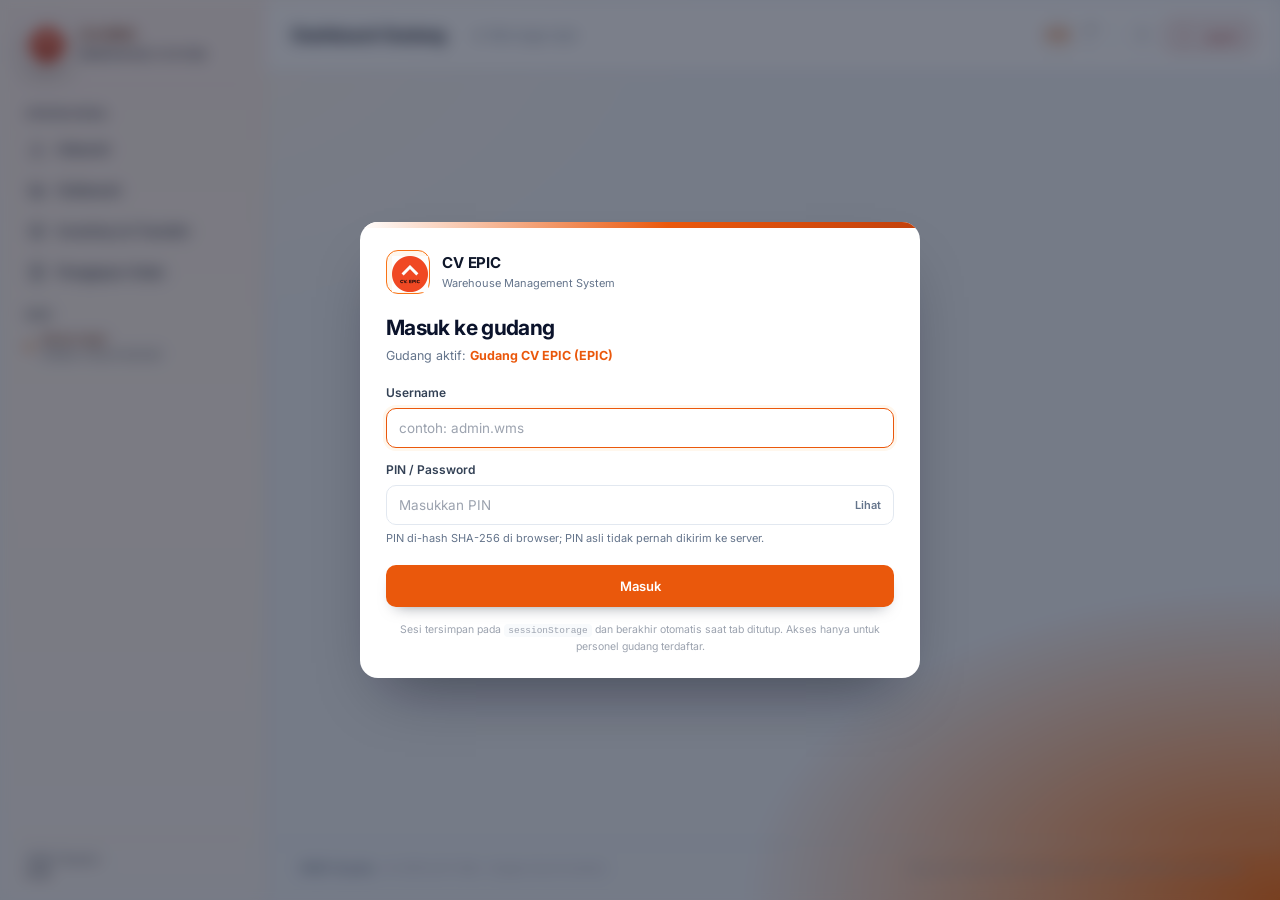
==== commit c5683092: "Auto-fill Nama_Barang dari master di daftar & monitoring SO" ====
--- a/cv-epic.html
+++ b/cv-epic.html
@@ -1,21 +1,21 @@
-﻿<!DOCTYPE html>
+<!DOCTYPE html>
 <html lang="id" data-theme="light">
 <head>
   <meta charset="UTF-8">
   <meta name="viewport" content="width=device-width, initial-scale=1">
-  <meta name="description" content="WMS Terpadu Gudang CV EPIC â€” Inbound, Outbound, Inventory & Transfer, Stock Opname, Pengajuan Order.">
+  <meta name="description" content="WMS Terpadu Gudang CV EPIC — Inbound, Outbound, Inventory & Transfer, Stock Opname, Pengajuan Order.">
   <meta name="theme-color" content="#7C2D12">
-  <link rel="icon" type="image/png" href="assets/favicon-anemone.png?v=20261125-audit">
-  <link rel="apple-touch-icon" href="assets/icon-anemone-192.png?v=20261125-audit">
-  <link rel="manifest" href="manifest.json?v=20261125-audit">
+  <link rel="icon" type="image/png" href="assets/favicon-anemone.png?v=20261126-inventory-audit">
+  <link rel="apple-touch-icon" href="assets/icon-anemone-192.png?v=20261126-inventory-audit">
+  <link rel="manifest" href="manifest.json?v=20261126-inventory-audit">
   <title>Gudang CV EPIC · WMS Terpadu</title>
   <link rel="preconnect" href="https://fonts.googleapis.com">
   <link rel="preconnect" href="https://fonts.gstatic.com" crossorigin>
   <link href="https://fonts.googleapis.com/css2?family=Inter:wght@400;500;600;700&display=swap" rel="stylesheet">
-  <link rel="stylesheet" href="css/base.css?v=20261125-audit">
-  <link rel="stylesheet" href="css/theme-epic.css?v=20261125-audit">
-  <script src="js/theme.js?v=20261125-audit"></script>
-  <link rel="stylesheet" href="css/styles.css?v=20261125-audit">
+  <link rel="stylesheet" href="css/base.css?v=20261126-inventory-audit">
+  <link rel="stylesheet" href="css/theme-epic.css?v=20261126-inventory-audit">
+  <script src="js/theme.js?v=20261126-inventory-audit"></script>
+  <link rel="stylesheet" href="css/styles.css?v=20261126-inventory-audit">
   <script>
     /* Fallback aman sebelum file PNG logo diunggah. */
     window.wmsLogoSvgFallback = function (img, initials) {
@@ -135,16 +135,16 @@
         <div class="user-chip">
           <span class="avatar" id="user-initials" aria-hidden="true">WM</span>
           <span class="user-chip__text">
-            <span class="user-chip__name" id="user-name">â€”</span>
-            <span class="user-chip__role" id="user-role">â€”</span>
+            <span class="user-chip__name" id="user-name">—</span>
+            <span class="user-chip__role" id="user-role">—</span>
           </span>
         </div>
 
         <div class="topbar__actions">
           <a class="btn btn--ghost btn--sm" href="dashboard-so.html" data-requires-role="SUPERVISOR" hidden>Monitoring SO</a>
           <a class="btn btn--ghost btn--sm" href="dashboard-hr.html?from=EPIC" data-hr-nav hidden>Monitoring HR</a>
-          <button type="button" class="btn btn--ghost btn--sm" data-theme-toggle aria-label="Ganti tema">☾</button>
-          <button type="button" class="btn btn--ghost btn--sm" data-laporan href="laporan.html?from=EPIC" data-requires-role="SUPERVISOR" hidden>Pusat Laporan</button>
+          <button type="button" class="btn btn--ghost btn--sm" data-theme-toggle aria-label="Ganti tema">?</button>
+          <button type="button" class="btn btn--ghost btn--sm" onclick="window.location.href='laporan.html?from=EPIC'" data-requires-role="SUPERVISOR" hidden>Pusat Laporan</button>
           <button type="button" class="btn btn--ghost btn--sm" id="switch-warehouse" hidden>
             <svg viewBox="0 0 24 24" fill="none" stroke="currentColor" stroke-width="2" stroke-linecap="round" stroke-linejoin="round" aria-hidden="true">
               <path d="M4 8h13l-3-3"/><path d="M20 16H7l3 3"/>
@@ -228,17 +228,17 @@
     </div>
   </div>
 
-  <script src="js/config.js?v=20261125-audit"></script>
-  <script src="js/api.js?v=20261125-audit"></script>
-  <script src="js/auth.js?v=20261125-audit"></script>
-  <script src="js/file-handler.js?v=20261125-audit"></script>
-  <script src="js/core-router.js?v=20261125-audit"></script>
-  <script src="js/mod-inbound.js?v=20261125-audit"></script>
-  <script src="js/mod-outbound.js?v=20261125-audit"></script>
-  <script src="js/mod-inventory.js?v=20261125-audit"></script>
-  <script src="js/mod-procurement.js?v=20261125-audit"></script>
-  <script src="js/mod-opname.js?v=20261125-audit"></script>
-  <script src="js/mod-users.js?v=20261125-audit"></script>
+  <script src="js/config.js?v=20261126-inventory-audit"></script>
+  <script src="js/api.js?v=20261126-inventory-audit"></script>
+  <script src="js/auth.js?v=20261126-inventory-audit"></script>
+  <script src="js/file-handler.js?v=20261126-inventory-audit"></script>
+  <script src="js/core-router.js?v=20261126-inventory-audit"></script>
+  <script src="js/mod-inbound.js?v=20261126-inventory-audit"></script>
+  <script src="js/mod-outbound.js?v=20261126-inventory-audit"></script>
+  <script src="js/mod-inventory.js?v=20261126-no-backup-batch"></script>
+  <script src="js/mod-procurement.js?v=20261126-inventory-audit"></script>
+  <script src="js/mod-opname.js?v=20261127-so-nama-barang"></script>
+  <script src="js/mod-users.js?v=20261126-inventory-audit"></script>
 </body>
 </html>
 
--- a/css/base.css
+++ b/css/base.css
@@ -864,6 +864,9 @@
 .pill--pending { border-color: #fde047; color: #a16207; background: #fefce8; }
 .pill--rejected { border-color: #fca5a5; color: #b91c1c; background: #fef2f2; }
 .pill--neutral { border-color: #cbd5e1; color: #334155; background: #f8fafc; }
+.stock-status--tersedia { border-color: #6ee7b7; color: #047857; background: #ecfdf5; }
+.stock-status--karantina { border-color: #fca5a5; color: #b91c1c; background: #fef2f2; }
+.stock-status--menipis { border-color: #fde047; color: #a16207; background: #fefce8; }
 
 /* --- Status pills — Dark mode */
 [data-theme="dark"] .pill--outbound {
@@ -1389,8 +1392,17 @@
   white-space: nowrap;
 }
 
+.data-table .center {
+  text-align: center;
+}
+
 .data-table .num--pos {
   color: var(--success);
+  font-weight: 600;
+}
+
+.data-table .num--karantina {
+  color: var(--danger);
   font-weight: 600;
 }
 
--- a/css/styles.css
+++ b/css/styles.css
@@ -626,9 +626,19 @@
   color: var(--theme-text);
   white-space: nowrap;
 }
+.data-table .center { text-align: center; }
 .data-table .num { text-align: right; font-variant-numeric: tabular-nums; white-space: nowrap; }
 .data-table .num--pos { color: var(--success); font-weight: 600; }
 .data-table .num--neg { color: var(--danger); font-weight: 600; }
+.data-table .num--karantina { color: var(--danger); font-weight: 600; }
+
+/* Badge status Rincian Stok: kontras tinggi pada tema terang dan gelap. */
+.stock-status--tersedia { border-color: #6ee7b7; color: #047857; background: #ecfdf5; }
+.stock-status--karantina { border-color: #fca5a5; color: #b91c1c; background: #fef2f2; }
+.stock-status--menipis { border-color: #fde047; color: #a16207; background: #fefce8; }
+[data-theme="dark"] .stock-status--tersedia { border-color: #047857; color: #6ee7b7; background: #052e24; }
+[data-theme="dark"] .stock-status--karantina { border-color: #b91c1c; color: #fca5a5; background: #3f1212; }
+[data-theme="dark"] .stock-status--menipis { border-color: #a16207; color: #fde047; background: #3b2d05; }
 
 /* --- Status Tabs --- */
 .status-tabs {
